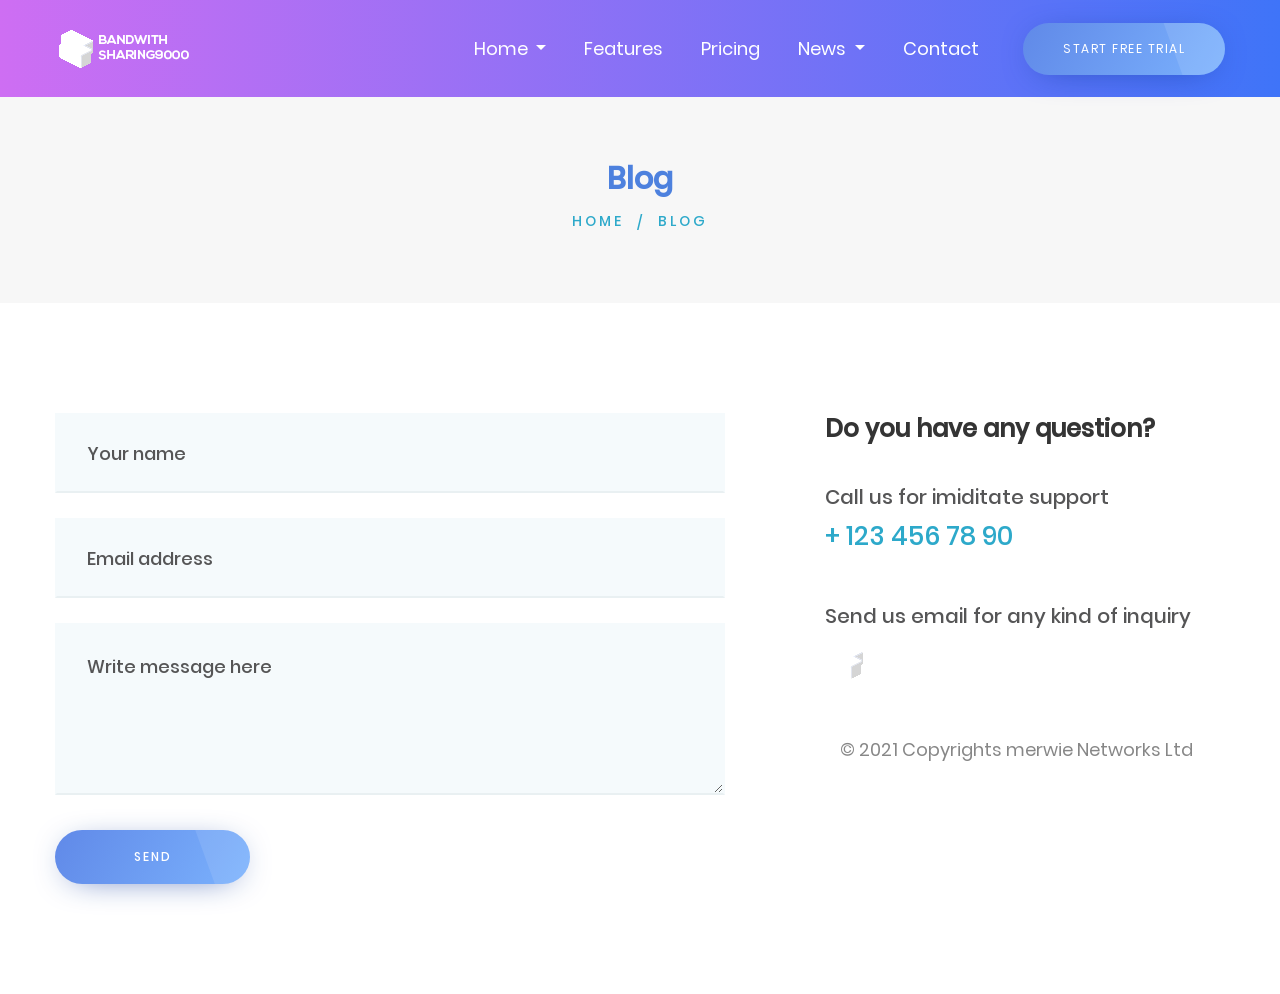
==== Contact.html @ c98f4cfa "Main website" ====
<!DOCTYPE html>
<html lang="en">
<head>
    <!-- Uniocde -->
    <meta charset="utf-8">
    <!--[if IE]>
    <meta http-equiv="X-UA Compatible" content="IE=edge">
    <![endif]-->
    <!-- First Mobile Meta -->
    <meta name="viewport" content="width=device-width, initial-scale=1.0">
    <!-- Pgae Description -->
    <meta name="description" content="Appcraft portfolio Template">
    <!-- Page Kewords -->
    <meta name="keywords" content="Appcraft">
    <!-- Site Author -->
    <meta name="author" content="Appcraft">
    <!-- Title -->
    <title>Contact | Appcraft</title>
    <!-- Favicon -->
    <link rel="shortcut icon" href="assets/images/favicon.png">
    <!-- Bootstrap 4 -->
    <link rel="stylesheet" href="assets/css/bootstrap.min.css" type="text/css">
    <!-- Swiper Slider -->
    <link rel="stylesheet" href="assets/css/swiper.min.css" type="text/css">
    <!-- Fonts -->
    <link rel="stylesheet" href="assets/fonts/fontawesome/font-awesome.min.css">
    <!-- OWL Carousel -->
    <link rel="stylesheet" href="assets/css/owl.carousel.min.css" type="text/css">
    <link rel="stylesheet" href="assets/css/owl.theme.default.min.css" type="text/css">
    <!-- CSS Animate -->
    <link rel="stylesheet" href="assets/css/animate.min.css" type="text/css">
    <!-- Style -->
    <link rel="stylesheet" href="assets/css/style.css" type="text/css">
</head>
<body>
	<!-- Section Preloader -->
	<div id="section-preloader">
		<div class="boxes">
		    <div class="box">
		        <div></div>
		        <div></div>
		        <div></div>
		        <div></div>
		    </div>
		    <div class="box">
		        <div></div>
		        <div></div>
		        <div></div>
		        <div></div>
		    </div>
		    <div class="box">
		        <div></div>
		        <div></div>
		        <div></div>
		        <div></div>
		    </div>
		    <div class="box">
		        <div></div>
		        <div></div>
		        <div></div>
		        <div></div>
		    </div>
		</div>
		<p>LOADING . . .</p>
	</div>
	<!-- /.Section Preloader -->
	<!-- Section Navbar -->
	<nav class="navbar-1 navigationscheme navbar navbar-expand-lg">
        <div class="container navbar-container">
            <a class="navbar-brand" href="index.html"><img src="assets/images/logo.png" alt="Appcraft"></a>
            <div class="collapse navbar-collapse" id="navbarSupportedContent">
                <ul class="navbar-nav ml-auto">
                	<li class="nav-item dropdown-submenu dropdown">
                        <a class="dropdown-item dropdown-toggle nav-link" href="#" role="button" data-toggle="dropdown" aria-haspopup="true" aria-expanded="false">
                            Home
                        </a>
                        <ul class="dropdown-menu">
                            <li><a href="index.html" class="dropdown-item">Homepage 1</a></li>
                            <li><a href="Homepage-2.html" class="dropdown-item">Homepage 2</a></li>
                        </ul>
                    </li>
	                <li class="nav-item">
	                    <a href="#section-features1" class="nav-link scroll-down">Features</a>
	                </li>
	                <li class="nav-item">
	                    <a href="#section-pricing1" class="nav-link scroll-down">Pricing</a>
	                </li>
	                <li class="nav-item dropdown-submenu dropdown">
                        <a class="dropdown-item dropdown-toggle nav-link" href="#" role="button" data-toggle="dropdown" aria-haspopup="true" aria-expanded="false">
                            News
                        </a>
                        <ul class="dropdown-menu">
                            <li><a href="Blog-List.html" class="dropdown-item">Blog List</a></li>
                            <li><a href="Blog-Detail.html" class="dropdown-item">Blog Detail</a></li>
                        </ul>
                    </li>
	                <li class="nav-item">
	                    <a href="Contact.html" class="nav-link">Contact</a>
	                </li>
                </ul>
            </div>
            <a href="#" class="btn-1 shadow1 style3 bgscheme">START FREE TRIAL</a>
            <button type="button" id="sidebarCollapse" class="navbar-toggler active" data-toggle="collapse" data-target="#navbarSupportedContent" aria-controls="navbarSupportedContent" aria-expanded="true" aria-label="Toggle navigation">
                <span></span>
                <span></span>
                <span></span>
                <span></span>
            </button>
        </div>
        <!-- container -->
    </nav>
	<!-- /.Section Navbar -->
	<!-- Section Subheader 1 -->
    <div id="section-subheader1">
    	<div class="container">
    		<div class="row">
    			<div class="col-12">
    				<h3 class="clscheme">Blog</h3>
    				<ul>
						<li><a href="#">HOME</a></li>
						<li class="current"><a href="#">BLOG</a></li>
					</ul>
    			</div>
    		</div>
    	</div>
    </div>
	<!-- /.Section Subheader 1 -->
	<!-- Section Contact 1 -->
	<div id="section-contact1">
		<div class="container">
			<div class="row">
				<div class="left ez-animate col-12 col-md-7" data-animation="fadeInLeft">
					<form action="#">
					<div class="row">
						<div class="form-group col-sm-12 col-md-12 col-lg-12">
							<input type="text" class="form-control" name="name" placeholder="Your name" required="">
						</div>
						<div class="form-group col-sm-12 col-md-12 col-lg-12">
							<input type="email" class="form-control" name="email" placeholder="Email address" required="">
						</div>
						<div class="form-group col-12">
							<textarea class="form-control" name="message" placeholder="Write message here" required=""></textarea>
						</div>
					</div>
					<div class="row">
						<div class="form-group col-md-12">
							<button type="submit" class="shadow1 style3 bgscheme">SEND</button>
						</div>
					</div>
				</form>
				</div>
				<div class="right ez-animate col-12 col-md-5" data-animation="fadeInRight">
					<h3>Do you have any question?</h3>
					<ul>
						<li>Call us for imiditate support</li>
						<li><a href="tel:123-456-78-90">+ 123 456 78 90</a></li>
					</ul>
					<ul>
						<li>Send us email for any kind of inquiry</li>
						<li><a href="mailto:support@merwie.xyz>support@merwie.xyz</a></li>
					</ul>
				</div>
			</div>
		</div>
	</div>
	<!-- /.Section Contact 1 -->
	<!-- Section Footer -->
	<div id="section-footer">
		<div class="container">
			<div class="footer-widget">
				<div class="row">
					<div class="left col-md-6">
						<a href="index.html"><img src="assets/images/logo.png" alt="Appcraft"></a>
					</div>
					<div class="right col-md-6">
						<div class="social-links">
			                <a href="#"><i class="fa fa-google-plus fa-lg"></i></a>
			                <a href="#"><i class="fa fa-twitter fa-lg"></i></a>
			                <a href="#"><i class="fa fa-instagram fa-lg"></i></a>
			                <a href="#"><i class="fa fa-behance fa-lg"></i></a>
			            </div>
					</div>
				</div>
			</div>
		</div>
		<div class="footer-copyright container-fluid ">
			<div class="col-12">
				<p>© 2021 Copyrights <a href="https://merwie.xyz">merwie Networks Ltd</a></p>
			</div>
		</div>
	</div>
	<!-- /.Section Footer -->
	
	<!-- Javascript Files -->
	<script src="assets/js/jquery.min.js"></script>
	<!-- Bootstrap -->
	<script src="assets/js/bootstrap.min.js"></script>
	<!-- Swiper Slider -->
	<script src="assets/js/swiper.min.js"></script>
	<!-- OWL Carousel -->
	<script src="assets/js/owl.carousel.min.js"></script>
	<!-- Waypoint -->
	<script src="assets/js/jquery.waypoints.min.js"></script>
	<!-- Easy Waypoint -->
	<script src="assets/js/easy-waypoint-animate.js"></script>
	<!-- Scripts -->
	<script src="assets/js/scripts.js"></script>
	<!-- Carousel Features 1 -->
	<script src="assets/js/carousel-features1.js"></script>
	<!-- Carousel App Screen 1 -->
	<script src="assets/js/carousel-appscreen1.js"></script>
	<!-- Carousel Testimonial 1 -->
	<script src="assets/js/carousel-testimonial1.js"></script>

</body>
</html>
---- assets/css/style.css ----
/* ==============================================================

Theme Name	: Appcraft HTML
Theme URI	: Minimal Themes
Author		: Minimal Themes
Author URI	: https://themeforest.net/user/minimalthemes
Description	: Responsive Portfolio Template
Version		: 1.0.0

=================================================================
*                     ~TABLE OF CONTENTS~                       *
=================================================================
01. FONTS INSTALLER
    1.1 Poppins
    1.2 Open Sans

02. GENERAL
	2.1 Social Links
	2.3 Buttons
		2.3.1 Button 1
		2.3.2 Button 2
		
	2.4 Margin & Padding & Space & Shadow
	2.5 Titles
		2.5.1 Title1
		
	2.6 Backgrounds
		2.6.1 Background 1
	2.7 Section Preloader

03. SECTION HEADER
	3.1 Navigation 1
	3.2 Sticky Menu
	3.3 Burger Menu
	3.4 Section Subheader 1

04. SECTION CONTENTS
	4.1 SECTION SLIDER
		4.1.1 Slider 1
		4.1.2 Slider 1
	4.2 SECTION CLIENTS 1
	4.3 SECTION FEATURES 1 
	4.4 SECTION FEATURES 2
	4.5 SECTION APP SCREEN 1
	4.6 SECTION PRICING 1
	4.7 SECTION TESTIMONIAL 1
	4.8 SECTION SUBSCRIBE 1
	4.9 SECTION DOWNLOAD 1
	4.10 SECTION FEATURES 3
	4.11 SECTION BLOG LIST 1
	4.12 SECTION CONTACT 1
	4.13 SECTION BLOG DETAIL 1

05. SECTION FOOTER

06. RESPONSIVE

07. COLOR SCHEME
	

*/
/*============================
 *    01. FONTS INSTALLER    *
 *===========================*/
/**
 * 1.1 Poppins
 */
@font-face {
    font-family: 'Poppins-Regular';
    src: url('../fonts/poppins/Poppins-Regular.eot');
    src: url('../fonts/poppins/Poppins-Regular.eot?#iefix') format('embedded-opentype'),
         url('../fonts/poppins/Poppins-Regular.woff2') format('woff2'),
         url('../fonts/poppins/Poppins-Regular.woff') format('woff'),
         url('../fonts/poppins/Poppins-Regular.ttf') format('truetype'),
         url('../fonts/poppins/Poppins-Regular.svg#Poppins-Regular') format('svg');
    font-weight: normal;
    font-style: normal;
}

@font-face {
    font-family: 'Poppins-Medium';
    src: url('../fonts/poppins/Poppins-Medium.eot');
    src: url('../fonts/poppins/Poppins-Medium.eot?#iefix') format('embedded-opentype'),
         url('../fonts/poppins/Poppins-Medium.woff2') format('woff2'),
         url('../fonts/poppins/Poppins-Medium.woff') format('woff'),
         url('../fonts/poppins/Poppins-Medium.ttf') format('truetype'),
         url('../fonts/poppins/Poppins-Medium.svg#Poppins-Medium') format('svg');
    font-weight: 500;
    font-style: normal;
}
/**
 * 1.2 Open Sans
 */
@font-face {
    font-family: 'OpenSans-Regular';
    src: url('../fonts/opensans/OpenSans-Regular.eot');
    src: url('../fonts/opensans/OpenSans-Regular.eot?#iefix') format('embedded-opentype'),
         url('../fonts/opensans/OpenSans-Regular.woff2') format('woff2'),
         url('../fonts/opensans/OpenSans-Regular.woff') format('woff'),
         url('../fonts/opensans/OpenSans-Regular.ttf') format('truetype'),
         url('../fonts/opensans/OpenSans-Regular.svg#OpenSans-Regular') format('svg');
    font-weight: normal;
    font-style: normal;
}
@font-face {
    font-family: 'OpenSans-Bold';
    src: url('../fonts/opensans/OpenSans-Bold.eot');
    src: url('../fonts/opensans/OpenSans-Bold.eot?#iefix') format('embedded-opentype'),
         url('../fonts/opensans/OpenSans-Bold.woff2') format('woff2'),
         url('../fonts/opensans/OpenSans-Bold.woff') format('woff'),
         url('../fonts/opensans/OpenSans-Bold.ttf') format('truetype'),
         url('../fonts/opensans/OpenSans-Bold.svg#OpenSans-Bold') format('svg');
    font-weight: bold;
    font-style: normal;
}



/*============================
 *        02. GENERAL        *
 *===========================*/
html,body{
	font-family: 'Poppins-Regular';
	height: 100%;
}
body{
	background: #ffffff;
}

p {
    font-family: 'Poppins-Regular';
    font-size: 18px;
    font-weight: 300;
    line-height: 26px;
    color: #878787;
}

a,
a:hover,
a:focus {
    color: inherit;
    text-decoration: none;
    outline: 0;
    -webkit-transition: all 0.2s ease-in-out;
    transition: all 0.2s ease-in-out;
}
button,
button:hover,
button:focus{
	text-decoration: none;
    outline: 0;
    -webkit-transition: all 0.2s ease-in-out;
    transition: all 0.2s ease-in-out;
}
input,textarea,form-control,
input:hover,textarea:hover,form-control:hover,
input:focus,textarea:focus,form-control:focus{
	outline: 0 !important;
	border:none !important;
    box-shadow: none !important;
   -webkit-box-shadow: none !important;
   -moz-box-shadow: none !important;
   -moz-transition: none !important;
   -webkit-transition: none !important;
}
h1, h2, h3, h4, h5, h6 {
    margin-bottom: 0;
    font-family: inherit;
    font-weight: normal;
    line-height: 1.3;
    color: inherit;
}
.lh0{
	line-height: 0;
}
.container-fluid{
	padding: 0;
}
[class^="flaticon-"]:before, [class*=" flaticon-"]:before, [class^="flaticon-"]:after, [class*=" flaticon-"]:after{
	margin:0;
}
.f-none{
	display: none !important;
}
#main-content {
	height: 100%;
    width: calc(100% - 43.3%);
    min-height: 100vh;
    transition: all 0.4s;
    top: 0;
    left: 0;
}
.main-wrapper{
	height: 100%;
}
#main-content.active {
    width: 100%;
}
.c-yellow{
	color: #d0bb79 !important;
}
.mw-100{
	max-width: 100% !important;
}
.fl{
	float: left;
}
.fr{
	float: right;
}
/**
 * 2.1 Social Links
 */
.social-links a{
  	text-align: center;
  	display: inline-block;
  	margin-left: 20px; /*space between*/
  	-webkit-transition:all 0.2s ease-in-out;
  	transition:all 0.2s ease-in-out;
} 
.social-links a i{
	font-size: 18px;
	line-height: 43px;
	color: #ffffff;
	-webkit-transition:all 0.2s ease-in-out;
	transition:all 0.2s ease-in-out;
}
.social-links a:hover {
	text-decoration:none;
	box-shadow:none;
	-webkit-transition:all 0.2s ease-in-out;
	transition:all 0.2s ease-in-out;
} 
.social-links a:hover i{
  	color:#343434;
  	transition:all 0.2s ease-in-out;
}

.socials-header{
	margin-bottom: 50px;
}

/**
 * 2.3 Buttons
 */
/* 2.3.1 Button 1 */
.btn-1,.btn-1:focus{
	font-family: 'Poppins-Regular';
    font-size: 12px;
    color: #ffffff;
    border-radius: 30px;
    width: 100%;
    max-width: 202px;
    height: 52px;
    text-align: center;
    line-height: 52px;
    letter-spacing: 1.5px;
    display: inline-block;
	/**/
    position: relative;
    overflow: hidden;
}
.btn-1:hover{
	color: #ffffff;
   	/*opacity: 0.9;*/
}

.btn-1.style3:after {
    content: '';
    width: 100%;
    height: 100%;
    background: rgba(255, 255, 255, 0.1);
    position: absolute;
    top: 0;
    z-index: 9;
    right: -150px;
    display: inline-block;
    transform: skew(20deg, 0deg);
    -webkit-transition: all 0.2s ease-in-out;
	transition: all 0.2s ease-in-out;
}
.btn-1.style3:hover:after{
	right: -110px;
	-webkit-transition: all 0.2s ease-in-out;
	transition: all 0.2s ease-in-out;
}


/* 2.3.2 Button 2 */
.btn-2,.btn-2:focus{
	font-family: 'Poppins-Regular';
    font-size: 12px;
    color: #ffffff;
    border-radius: 40px;
    width: 100%;
    max-width: 210px;
    height: 65px;
    text-align: center;
    line-height: 65px;
    letter-spacing: 1.5px;
    display: inline-block;
    position: relative;
    overflow: hidden;
}
.btn-2:hover{
	color: #ffffff;
   	/*opacity: 0.9;*/
}

.btn-2.style3:after{
	content: '';
    width: 100%;
    height: 100%;
    background: rgba(255, 255, 255, 0.1);
    position: absolute;
    top: 0;
    z-index: 9;
    right: -150px;
    display: inline-block;
    transform: skew(20deg, 0deg);
    -webkit-transition: all 0.2s ease-in-out;
	transition: all 0.2s ease-in-out;
}
.btn-2.style3:hover:after{
	right: -110px;
	-webkit-transition: all 0.2s ease-in-out;
	transition: all 0.2s ease-in-out;
}


/**
 * 2.4 Margin & Padding & Space & Shadows
 */
.m-bot0{
	margin-bottom: 0 !important;
}
.m-bot80{
	margin-bottom: 80px;
}
.m-bot43{
	margin-bottom: 43px !important;
}
.m-bot-15{
	margin-bottom: -15px !important;
}
.m-top-15{
	margin-top: -15px !important;
}
.m-top-25{
	margin-top: -25px !important;
}

.p-bot20{
	padding-bottom: 20px !important;
}
.p-bot89{
	padding-bottom: 89px !important;
}
.cmz-top65{
	padding-top: 65px !important;
}
.cmz-top80{
	padding-top: 85px !important;
}
.cmz-top85{
	padding-top: 85px !important;
}

.shadow1{
	box-shadow: 0 5px 35px -16px #11399c;
}


/**
 * 2.5 Titles
 */
/* 2.5.1 Title1 */
.title1{
	text-align: center;
	margin-bottom: 40px;
}
.title1 h6{
	font-family: 'Poppins-Medium';
	font-size: 14px;
	letter-spacing: 2px;
	text-transform: uppercase;
	margin-bottom: 5px;
}
.title1 h2{
	font-family: 'Poppins-Medium';
	font-size: 36px;
	color: #343434;
	line-height: 43px;
	margin-bottom: 20px;
}
/**
 * 2.6 Backgrounds
 */
/* 2.6.1 Background 1 */
.background1{
	background: #f5fafc !important;
}

/**
 * 2.7 Section Preloader
 */
#section-preloader {
	position: fixed;
	width: 100%;
	height: 100%;
	display: -webkit-box;
	display: -ms-flexbox;
	display: flex;
	-webkit-box-pack: center;
	-ms-flex-pack: center;
	justify-content: center;
	-webkit-box-align: center;
	-ms-flex-align: center;
	align-items: center;
	background: #ffffff;
	z-index: 99999999;
}
/** Animation **/
#section-preloader .boxes {
  --size: 32px;
  --duration: 800ms;
  height: calc(var(--size) * 2);
  width: calc(var(--size) * 3);
  position: relative;
  -webkit-transform-style: preserve-3d;
          transform-style: preserve-3d;
  -webkit-transform-origin: 50% 50%;
          transform-origin: 50% 50%;
  margin-top: calc(var(--size) * 1.5 * -1);
  -webkit-transform: rotateX(60deg) rotateZ(45deg) rotateY(0deg) translateZ(0px);
          transform: rotateX(60deg) rotateZ(45deg) rotateY(0deg) translateZ(0px);
}
#section-preloader .boxes .box {
  width: var(--size);
  height: var(--size);
  top: 0;
  left: 0;
  position: absolute;
  -webkit-transform-style: preserve-3d;
          transform-style: preserve-3d;
}
#section-preloader .boxes .box:nth-child(1) {
  -webkit-transform: translate(100%, 0);
          transform: translate(100%, 0);
  -webkit-animation: box1 var(--duration) linear infinite;
          animation: box1 var(--duration) linear infinite;
}
#section-preloader .boxes .box:nth-child(2) {
  -webkit-transform: translate(0, 100%);
          transform: translate(0, 100%);
  -webkit-animation: box2 var(--duration) linear infinite;
          animation: box2 var(--duration) linear infinite;
}
#section-preloader .boxes .box:nth-child(3) {
  -webkit-transform: translate(100%, 100%);
          transform: translate(100%, 100%);
  -webkit-animation: box3 var(--duration) linear infinite;
          animation: box3 var(--duration) linear infinite;
}
#section-preloader .boxes .box:nth-child(4) {
  -webkit-transform: translate(200%, 0);
          transform: translate(200%, 0);
  -webkit-animation: box4 var(--duration) linear infinite;
          animation: box4 var(--duration) linear infinite;
}
#section-preloader .boxes .box > div {
  --background: #5C8DF6;
  --top: auto;
  --right: auto;
  --bottom: auto;
  --left: auto;
  --translateZ: calc(var(--size) / 2);
  --rotateY: 0deg;
  --rotateX: 0deg;
  position: absolute;
  width: 100%;
  height: 100%;
  background: var(--background);
  top: var(--top);
  right: var(--right);
  bottom: var(--bottom);
  left: var(--left);
  -webkit-transform: rotateY(var(--rotateY)) rotateX(var(--rotateX)) translateZ(var(--translateZ));
          transform: rotateY(var(--rotateY)) rotateX(var(--rotateX)) translateZ(var(--translateZ));
}
#section-preloader .boxes .box > div:nth-child(1) {
  --top: 0;
  --left: 0;
}
#section-preloader .boxes .box > div:nth-child(2) {
  --background: #145af2;
  --right: 0;
  --rotateY: 90deg;
}
#section-preloader .boxes .box > div:nth-child(3) {
  --background: #447cf5;
  --rotateX: -90deg;
}
#section-preloader .boxes .box > div:nth-child(4) {
  --background: #DBE3F4;
  --top: 0;
  --left: 0;
  --translateZ: calc(var(--size) * 3 * -1);
}

@-webkit-keyframes box1 {
  0%,
    50% {
    -webkit-transform: translate(100%, 0);
            transform: translate(100%, 0);
  }
  100% {
    -webkit-transform: translate(200%, 0);
            transform: translate(200%, 0);
  }
}

@keyframes box1 {
  0%,
    50% {
    -webkit-transform: translate(100%, 0);
            transform: translate(100%, 0);
  }
  100% {
    -webkit-transform: translate(200%, 0);
            transform: translate(200%, 0);
  }
}
@-webkit-keyframes box2 {
  0% {
    -webkit-transform: translate(0, 100%);
            transform: translate(0, 100%);
  }
  50% {
    -webkit-transform: translate(0, 0);
            transform: translate(0, 0);
  }
  100% {
    -webkit-transform: translate(100%, 0);
            transform: translate(100%, 0);
  }
}
@keyframes box2 {
  0% {
    -webkit-transform: translate(0, 100%);
            transform: translate(0, 100%);
  }
  50% {
    -webkit-transform: translate(0, 0);
            transform: translate(0, 0);
  }
  100% {
    -webkit-transform: translate(100%, 0);
            transform: translate(100%, 0);
  }
}
@-webkit-keyframes box3 {
  0%,
    50% {
    -webkit-transform: translate(100%, 100%);
            transform: translate(100%, 100%);
  }
  100% {
    -webkit-transform: translate(0, 100%);
            transform: translate(0, 100%);
  }
}
@keyframes box3 {
  0%,
    50% {
    -webkit-transform: translate(100%, 100%);
            transform: translate(100%, 100%);
  }
  100% {
    -webkit-transform: translate(0, 100%);
            transform: translate(0, 100%);
  }
}
@-webkit-keyframes box4 {
  0% {
    -webkit-transform: translate(200%, 0);
            transform: translate(200%, 0);
  }
  50% {
    -webkit-transform: translate(200%, 100%);
            transform: translate(200%, 100%);
  }
  100% {
    -webkit-transform: translate(100%, 100%);
            transform: translate(100%, 100%);
  }
}
@keyframes box4 {
  0% {
    -webkit-transform: translate(200%, 0);
            transform: translate(200%, 0);
  }
  50% {
    -webkit-transform: translate(200%, 100%);
            transform: translate(200%, 100%);
  }
  100% {
    -webkit-transform: translate(100%, 100%);
            transform: translate(100%, 100%);
  }
}
#section-preloader p{
    margin-left: 25px;
    color: #a4bdf2;
}

/*=============================
 *     03. SECTION HEADER     *
 *============================*/

/**
 * 3.1 Navigation
 */
.navbar-1 {
	background-color: transparent;
    z-index: 9;
    position: absolute;
    width: 100%;
    padding: 0;
}

.navbar-1 .dropdown-menu.active {
	display: block;
}
.navbar-1 .dropdown-menu.active.show {
	display: none;
}
.navbar-1 .navbar-toggler:focus {
	outline: 0;
	-webkit-box-shadow: none;
	-moz-box-shadow: none;
	-ms-box-shadow: none;
	-o-box-shadow: none;
	box-shadow: none;
}
.navbar-1 .offcanvas-navbar .nav-item .nav-link {
	padding: 13px 15px !important;
}
.navbar-1 .offcanvas-navbar .cart-quantity {
	position: absolute;
	top: 3px;
	right: 0;
	font-size: 13px;
}
.navbar-1 .offcanvas-navbar .dropdown-menu {
	left: auto;
	right: 0;
	width: 230px;
	padding: 0;
}
.navbar-1 .offcanvas-navbar .dropdown-menu li {
	border-bottom: 1px solid #dddddd;
	padding: 14px;
}
.navbar-1 .offcanvas-navbar .cart-image {
	width: 60px;
	float: left;
	margin-right: 10px;
}
.navbar-1 .offcanvas-navbar .cart-content {
	float: left;
	width: calc(100% - 70px);
}
.navbar-1 .offcanvas-navbar .cart-content h6 {
	margin-bottom: 0;
}
.navbar-1 .offcanvas-navbar .dropdown-toggle::after {
	display: none;
}
.navbar-1 .price {
	font-weight: bold;
	font-size: 18px;
	color: #7AA93C;
}
.navbar-1 .product-dropdown-list li a {
	display: block;
	padding: 10px 0;
	border-bottom: 1px dotted #dddddd;
}
.navbar-1 .product-dropdown-list li:last-child a {
	border-bottom: none;
	padding-bottom: 0;
}
.navbar-1 .dropdown-item {
	padding: 10px;
	border-bottom: none;
}
.navbar-1 .dropdown-item:focus, .navbar-1 .dropdown-item:hover {
	background: #ffffff;
	color: #3e74f8;
}
.navbar-1 .carousel-control-next, .navbar-1 .carousel-control-prev {
	opacity: 1;
	color: #ffffff;
}
.navbar-1 .carousel-control-next:hover, .navbar-1 .carousel-control-prev:hover {
	background-color: transparent !important;
}
.navbar-1 .carousel {
	padding-bottom: 10px;
}
.navbar-1 .dropdown-heading {
	padding-top: 10px;
}
.navbar-1 .navbar-brand {
	color: #265196;
	font-size: 24px;
	font-weight: bold;
}
.navbar-1 .product-dropdown-menu .product-heading {
	color: #265196;
	font-size: 20px;
	font-weight: 600;
}

.navbar-1 .product-dropdown-menu ul li {
	border-bottom: 1px solid #dddddd;
}

.navbar-1 .product-dropdown-menu ul li:last-child {
	border-bottom: none;
}

.navbar-1 .product-dropdown-menu ul li a {
	padding: 10px;
	display: block;
}

.navbar-1 .product-dropdown-menu ul li a:hover {
	color: #3e74f8;
}

.navbar-1 .navbar-nav .nav-item .nav-link {
	font-family: 'Poppins-Regular';
	color: #ffffff;
	padding: 35px 19px;
	font-size: 18px;
	position: relative;
    display: inline-block;
}
.navbar-1 .navbar-nav .nav-item .nav-link:before{
	content: "";
    width: 0;
    height: 3px;
    background: #ffffff;
    position: absolute;
    bottom: 22px;
    margin: 0 auto;
    left: 0;
    right: 0;
    -webkit-transition: all 0.2s linear;
    -o-transition: all 0.2s linear;
    transition: all 0.2s linear;
}

.navbar-1 .navbar-nav .nav-item .dropdown-toggle.nav-link:before,
.navbar-1 .navbar-nav .nav-item .dropdown-toggle.nav-link{
	background: transparent;
}
.navbar-1 .dropdown-item:focus, .navbar-1 .dropdown-item:hover {
    border-radius: 0;
}
.navbar-1 .navbar-nav .nav-item .nav-link:hover:before{
	width: 60%;
}
/* Hover Animation */
a.animated-button:link, a.animated-button:visited {
 	position: relative;
 	display: block;
 	overflow: hidden;
 	-webkit-transition: all 1s ease;
 	-moz-transition: all 1s ease;
 	-o-transition: all 1s ease;
 	transition: all 1s ease;
}
a.animated-button:link:after, a.animated-button:visited:after {
 	content: "";
 	position: absolute;
 	height: 0%;
 	left: 50%;
 	top: 50%;
 	width: 150%;
 	z-index: -1;
 	-webkit-transition: all 0.75s ease;
 	-moz-transition: all 0.75s ease;
 	-o-transition: all 0.75s ease;
 	transition: all 0.75s ease;
}
a.animated-button:link:hover, a.animated-button:visited:hover {
 	color: #000000;
}
a.animated-button:link:hover:after, a.animated-button:visited:hover:after {
 	height: 450%;
}
a.animated-button:link, a.animated-button:visited {
 	position: relative;
 	display: block;
 	overflow: hidden;
 	-webkit-transition: all 1s ease;
 	-moz-transition: all 1s ease;
 	-o-transition: all 1s ease;
 	transition: all 1s ease;
}
/* Style 1 */
a.animated-button.style1:after {
 	background: #ffffff;
 	-moz-transform: translateX(-50%) translateY(-50%) rotate(-25deg);
 	-ms-transform: translateX(-50%) translateY(-50%) rotate(-25deg);
 	-webkit-transform: translateX(-50%) translateY(-50%) rotate(-25deg);
 	transform: translateX(-50%) translateY(-50%) rotate(-25deg);
}
/* Style 2 */
a.animated-button.style2 {
	border: 2px solid #AEA8D3;
	color: #FFF;
}
a.animated-button.style2:after {
	border: 3px solid #AEA8D3;
	opacity: 0;
	-moz-transform: translateX(-50%) translateY(-50%) rotate(-25deg);
	-ms-transform: translateX(-50%) translateY(-50%) rotate(-25deg);
	-webkit-transform: translateX(-50%) translateY(-50%) rotate(-25deg);
	transform: translateX(-50%) translateY(-50%) rotate(-25deg);
}
a.animated-button.style2:hover:after {
	height: 400% !important;
	opacity: 1;
	color: #FFF;
}
/* /.Hover Animation */
.navbar-1 .dropdown-menu {
	border: none;
	background-color: #ffffff !important;
	font-size: 14px;
}

.navbar-1 .dropdown-menu .nav-item .nav-link {
	color: #1c1c1c;
	padding: 6px 0;
}

.navbar-1 .btn-1{
	margin-left: 25px;
}

/**
 * 3.2 Sticky Menu
 */
#section-navbar1.sticky-menu, #section-navbar2.sticky-menu{
	background: #0d0f16;
	-webkit-transition:all 0.3s ease;
    transition:all 0.3s ease;
}
/**
 * 3.3 Burger Menu
 */
#sidebarCollapse {
    width: 40px;
    height: 40px;
    background: transparent;
    cursor: pointer;
    margin-left: 10px;
}
#sidebarCollapse span{
    width: 33px;
    height: 2px;
    margin: 0 auto;
    display: block;
    background: #ffffff;
    transition: all 0.2s cubic-bezier(0.810, -0.330, 0.345, 1.375);
    transition-delay: 0.1s;
}
#sidebarCollapse span:first-of-type{
    transform: rotate(45deg) translate(3px, 3px);
}
#sidebarCollapse span:nth-of-type(2) {
    opacity: 0;
}
#sidebarCollapse span:last-of-type {
    transform: rotate(-45deg) translate(1px, -2px);
}
#sidebarCollapse.active span {
	width: 27px;
    transform: none;
    opacity: 1;
    margin: 5px auto;
}
#sidebarCollapse span:nth-of-type(3) {
    opacity: 0
}
#sidebarCollapse.active span:nth-of-type(3) {
    opacity: 1;
}
/**
 * 3.4 Section Subheader 1
 */
#section-subheader1 {
    padding: 160px 0 70px;
    background: #f7f7f7;
    text-align: center;
}
#section-subheader1 h3{
	font-family: 'Poppins-Medium';
	font-size: 30px;
	font-weight: bold;
	margin-bottom: 10px;
}
#section-subheader1 ul,
#section-subheader1 li{
	list-style: none;
	margin: 0;
	padding: 0;
}
#section-subheader1 li{
	display: inline-block;
}
#section-subheader1 li a{
	font-family: 'Poppins-Medium';
	font-size: 14px;
	color: #2da9ca;
	letter-spacing: 3px;
	margin-right: 30px;
	-webkit-transition: all 0.2s ease-in-out;
	transition: all 0.2s ease-in-out;
}
#section-subheader1 li a:hover,
#section-subheader1 li.current a:hover{
	color: #343434;
	-webkit-transition: all 0.2s ease-in-out;
	transition: all 0.2s ease-in-out;
}
#section-subheader1 li:first-child a{
	padding-left: 30px;
}
#section-subheader1 li.current a{
	color: #2da9ca;
}
#section-subheader1 li:not(:last-child) a:after{
    content: '/';
    position: absolute;
    margin-top: 3px;
    margin-left: 13px;
    font-size: 14px;
    color: #2da9ca;
}

/*============================
 *   4.1. SECTION SLIDER     *
 *===========================*/
/**
 * 4.1.1 Slider 1
 */

#section-slider1{
	height: 100%;
    width: 100%;
}
#section-slider1 .swiper-container {
	width: 100%;
	height: 100%;
	margin-left: auto;
    margin-right: auto;
}
#section-slider1 .swiper-slide {
	/* Center slide text vertically */
	display: -webkit-box;
	display: -ms-flexbox;
	display: -webkit-flex;
	display: flex;
	-webkit-box-pack: center;
	-ms-flex-pack: center;
	-webkit-justify-content: center;
	justify-content: center;
	-webkit-box-align: center;
	-ms-flex-align: center;
	-webkit-align-items: center;
	align-items: center;
}
#section-slider1 .swiper-slide .slider-image{
	height: 100%;
	width: 100%;
	position: absolute;
}
#section-slider1 .swiper-slide .slider-image img{
	height: 100%;
	width: 100%;
	object-fit: cover;
}
#section-slider1 .swiper-slide .slider-content{
	z-index: 9;
	top: 56px;
	width: 100%;
	position: relative;
}
#section-slider1 .swiper-slide .slider-content .left h1{
	font-family: 'Poppins-Medium';
	font-size: 48px;
	color: #ffffff;
	margin-bottom: 30px;
}
#section-slider1 .swiper-slide .slider-content .left{
	height: 100%;
    transform: translateY(40%);
}
#section-slider1 .swiper-slide .slider-content .left p{
	font-family: 'Poppins-Regular';
	font-size: 18px;
	color: #e9ecff;
	line-height: 35px;
	margin-bottom: 35px;
}
#section-slider1 .swiper-slide .slider-content .left ul{
	margin: 0;
	padding: 0;
}
#section-slider1 .swiper-slide .slider-content .left li{
	list-style: none;
	display: inline-block;
}
#section-slider1 .swiper-slide .slider-content .left li:nth-child(2){
	margin-left: 15px;
}
#section-slider1 .swiper-slide .slider-content .right{
	text-align: right;
}
/**
 * 4.1.2 Slider 2
 */

#section-slider2{
	height: 100%;
    width: 100%;
}
#section-slider2 .swiper-container {
	width: 100%;
	height: 100%;
	margin-left: auto;
    margin-right: auto;
}
#section-slider2 .swiper-slide {
	/* Center slide text vertically */
	display: -webkit-box;
	display: -ms-flexbox;
	display: -webkit-flex;
	display: flex;
	-webkit-box-pack: center;
	-ms-flex-pack: center;
	-webkit-justify-content: center;
	justify-content: center;
	-webkit-box-align: center;
	-ms-flex-align: center;
	-webkit-align-items: center;
	align-items: center;
}
#section-slider2 .swiper-slide .slider-image{
	height: 100%;
	width: 100%;
	position: absolute;
}
#section-slider2 .swiper-slide .slider-image img{
	height: 100%;
	width: 100%;
	object-fit: cover;
}
#section-slider2 .swiper-slide .slider-content{
	z-index: 9;
	top: 56px;
	width: 100%;
	position: relative;
	text-align: center;
}
#section-slider2 .swiper-slide .slider-content .content h1{
	font-family: 'Poppins-Medium';
	font-size: 48px;
	color: #ffffff;
	margin-bottom: 15px;
}
#section-slider2 .swiper-slide .slider-content .content{
	transform: translateY(-9%);
}
#section-slider2 .swiper-slide .slider-content .content p{
	font-family: 'Poppins-Regular';
	font-size: 18px;
	color: #bec7fc;
	line-height: 35px;
	margin-bottom: 35px;
}
#section-slider2 .swiper-slide .slider-content .content ul{
	margin: 0;
	padding: 0;
}
#section-slider2 .swiper-slide .slider-content .content li{
	list-style: none;
	display: inline-block;
}
#section-slider2 .swiper-slide .slider-content .content li:nth-child(2){
	margin-left: 15px;
}

/*============================
 *   4.2 SECTION CLIENTS 1   *
 *===========================*/
#section-clients1{
	padding: 110px 0;
	text-align: center;
	background: #ffffff;
}
#section-clients1 .item img{
	-webkit-transition: all 0.2s ease-in-out;
	transition: all 0.2s ease-in-out;
}
#section-clients1 .item img:hover{
	-webkit-transition: all 0.2s ease-in-out;
	transition: all 0.2s ease-in-out;
	-webkit-filter: grayscale(100%);
    filter: grayscale(100%);
}
/*============================
 *   4.3 SECTION FEATURES 1  *
 *===========================*/
.features-wrap{
	background-image: url(../images/bg-features.jpg);
    background-position: bottom;
    background-repeat: no-repeat;
    position: relative;
}
#section-features1 {
    padding: 110px 0;
    margin-bottom: -45px;
    background-image: url(../images/bg1.jpg);
    background-position: right;
    background-repeat: no-repeat;
    position: relative;
    background-size: contain;
    overflow: hidden;
    -webkit-transition: all 0.2s ease-in-out;
    transition: all 0.2s ease-in-out;
}
#section-features1 .left {
   	position: absolute;
   	width: 287px;
    top: 50%;
    padding-left: 15px;
    -webkit-transform: translateY(-50%);
    transform: translateY(-50%);
}
#section-features1 .left h6{
	font-family: 'Poppins-Medium';
	font-size: 14px;
	letter-spacing: 2px;
	text-transform: uppercase;
	margin-bottom: 5px;
}
#section-features1 .left h2{
	font-family: 'Poppins-Medium';
	font-size: 36px;
	color: #343434;
	line-height: 43px;
	margin-bottom: 20px;
}
#section-features1 .left ul{
	padding:0;
	margin:0;
}
#section-features1 .left ul li{
	list-style: none;
	display: inline-block;
	cursor: pointer;
}
#section-features1 .left ul li:nth-child(2){
	margin-left: 20px;
}
#section-features1 .left ul li i:before{
	font-size: 30px;
}
#section-features1 .left ul li i:hover:before{
	color: #343434;
}
#section-features1 .left ul li i:focus{
	border: none;
	outline: none;
}

#section-features1 .right {
   	margin-left: 32%;
    width: 100%;
}
#section-features1 .swiper-container {
    height: 340px;
}
#section-features1 .item{
	/*max-width: 370px;*/
	padding: 25px 29px;
	background: #ffffff;
	border-radius: 20px;

	box-shadow: 10px 22px 55px -40px #bfbfbf;
}

#section-features1 .item:hover{
	cursor: auto;
}
#section-features1 .item img{
	margin-bottom: 30px;
}
#section-features1 .item h3{
	font-family: 'Poppins-Regular';
	font-size: 22px;
	color: #343067;
	margin-bottom: 20px;
}
#section-features1 .item p{
	font-family: 'Poppins-Regular';
	font-size: 15px;
	color: #606877;
	line-height: 26px;
	margin-bottom: 10px;
}
/*============================
 *  4.4 SECTION FEATURES 2   *
 *===========================*/
#section-features2,
.section-features2{
	padding: 110px 0;
}
#section-features2 .left,
.section-features2 .left{
	text-align: center;
}
#section-features2 .left .circleicon1,
.section-features2 .left .circleicon1{
	position: absolute;
	z-index: 9999;
	top: 40px;
    right: -95px;
}
#section-features2 .left .img-container,
.section-features2 .left .img-container{
	position: relative;
	display: inline-block;
}
#section-features2 .right h6,
.section-features2 .right h6{
	font-family: 'Poppins-Medium';
	font-size: 14px;
	letter-spacing: 2px;
	text-transform: uppercase;
	margin-bottom: 5px;
}
#section-features2 .right h2,
.section-features2 .right h2{
	font-family: 'Poppins-Medium';
	font-size: 36px;
	color: #343434;
	line-height: 43px;
	margin-bottom: 15px;
}
#section-features2 .right p,
.section-features2 .right p{
	font-family: 'Poppins-Medium';
	font-size: 18px;
	color: #555556;
	line-height: 37px;
	margin-bottom: 25px;
}
/*=============================
 *  4.5 SECTION APP SCREEN 1  *
 *============================*/
#section-appscreen1{
	padding: 110px 0;
	overflow: hidden;
}
#section-appscreen1 .owl-carousel{
	overflow: hidden;
}
#section-appscreen1 .owl-carousel .owl-stage-outer {
    overflow: unset;
}
#section-appscreen1 .item{
	text-align: center;
	width: auto !important;
	
}
#section-appscreen1 .owl-item.center > div {
    -webkit-box-shadow: 0 0 50px -22px #64a0e8;
    box-shadow: 0 0 50px -22px #64a0e8;
    transition: all 0.15s ease-in-out;
}

#section-appscreen1 .owl-carousel .owl-item img {
    width: auto;
    margin: 0 auto;
}
#section-appscreen1 .owl-theme .owl-dots .owl-dot.active span {
    background: #628bea;
    width: 10px;
    height: 10px;
    top: 1px;
    position: relative;
    
}
#section-appscreen1 .owl-theme .owl-dots .owl-dot:hover span{
	background: #628bea;
}
#section-appscreen1 .owl-theme .owl-dots .owl-dot span {
    width: 8px;
    height: 8px;
    margin: 3px 3px;
    background: #D6D6D6;
    display: block;
    -webkit-backface-visibility: visible;
    transition: opacity .2s ease;
    border-radius: 30px;
}
#section-appscreen1 .owl-theme .owl-nav.disabled+.owl-dots {
    margin-top: 45px;
    line-height: 0;
}

/*=============================
 *    4.6 SECTION PRICING 1   *
 *============================*/
#section-pricing1{
	padding: 110px 0;
}
#section-pricing1 ul{
	margin: 0 0 20px;
	padding:0 15px;
}
#section-pricing1 .item .label{
	font-family: 'Poppins-Regular';
	font-size: 14px;
	color: #ffffff;
	margin-left: -15px;
    margin-right: -15px;
    padding: 7px 0;
    letter-spacing: 2px;
    opacity: 0;
    transition:all 0.15s ease-in-out;
}
#section-pricing1 .item .title{
	font-family: 'Poppins-Regular';
	font-size: 26px;
	color: #343434;
	padding: 50px 0 27px;
}
#section-pricing1 .item ul li{
	font-family: 'Poppins-Regular';
	font-size: 16px;
	padding:15px 0;
	list-style: none;
	color: #555556;
	max-width: 290px;
    margin: 0 auto;
}
#section-pricing1 .item ul li:nth-child(odd){
	background: #f5fafc;
}
#section-pricing1 .item{
	text-align: center;
	transition:all 0.15s ease-in-out;
}
#section-pricing1 .item.selected,
#section-pricing1 .item:hover{
	-webkit-box-shadow: 0 0 50px -22px #bfbfbf;
	box-shadow: 0 0 50px -22px #bfbfbf;
	transition:all 0.15s ease-in-out;
}
#section-pricing1 .item.selected .label,
#section-pricing1 .item:hover .label{
	opacity: 1;
	transition:all 0.15s ease-in-out;
}

#section-pricing1 .item .price{
	font-family: 'Poppins-Regular';
	font-size: 60px;
	margin-bottom: 20px;
}
#section-pricing1 .item .price .currency{
	font-size: 35px;
    position: relative;
    left: 15px;
    top: -20px;
}
#section-pricing1 .item .price .duration{
	font-size: 20px;
    position: relative;
    color: #555556;
    left: -15px;
}
#section-pricing1 .item .cta{
	margin-bottom: 40px;
}


#section-pricing1 .item .btn-1{
	margin:0 auto;
}
/*=============================
 *  4.7 SECTION TESTIMONIAL 1 *
 *============================*/
#section-testimonial1{
    padding: 110px 0;
    overflow: hidden;
}
#section-testimonial1 .title1{
	z-index: 9999;
    margin-bottom: 130px;
}
#section-testimonial1 .container.testimonial1{
	position: relative;
}
#section-testimonial1 img.bg-testimonial {
    position: absolute;
    top: -195px;
    margin: 0 auto;
    left: 0;
    right: 0;
}
#section-testimonial1 .owl-carousel{
	overflow: hidden;
}
#section-testimonial1 .owl-carousel .owl-stage-outer {
    overflow: unset;
    padding-top: 40px;
    padding-bottom: 40px;
}
#section-testimonial1 .item{
	padding: 20px 40px;
	border-radius: 20px;
	position: relative;
	background: #ffffff;
}
#section-testimonial1 .owl-item > div h3,
#section-testimonial1 .owl-item > div h4,
#section-testimonial1 .owl-item > div ul,
#section-testimonial1 .owl-item > div p {
	cursor: pointer;
	opacity: 0.5;
}
#section-testimonial1 .owl-item > div img{
	width: 58px;
	/*transition: all 0.2s ease-in-out;*/
}
#section-testimonial1 .owl-item > div p{
	color: #1f1f1f;
}
#section-testimonial1 .owl-item.center > div img,
#section-testimonial1 .owl-item.center > div h3,
#section-testimonial1 .owl-item.center > div h4,
#section-testimonial1 .owl-item.center > div ul,
#section-testimonial1 .owl-item.center > div p {
	opacity: 1;
}
#section-testimonial1 .owl-item.center > div img{
	width: 79px;
	/*transition: all 0.2s ease-in-out;*/
}
#section-testimonial1 .owl-item.center > div p{
	color: #3f71e0;
}
#section-testimonial1 .owl-item {
    border-radius: 20px;
}
#section-testimonial1 .owl-item.active{
	-webkit-box-shadow: 0 22px 45px -20px rgba(20, 37, 76, 0.50);
    box-shadow: 0 22px 45px -20px rgba(20, 37, 76, 0.50);
    
}
#section-testimonial1 .item img{
	width: auto;
	border: 4px solid white;
    border-radius: 100%;
    position: relative;
    margin-top: -50px;
    margin-bottom: 10px;
    /*transition: all 0.2s ease-in-out;*/
}
#section-testimonial1 .item ul{
	margin:0;
	padding:0;
	position: absolute;
    right: 60px;
    top: 60px;
}
#section-testimonial1 .item ul li{
	list-style: none;
	display: inline-block;
}
#section-testimonial1 .item h3{
	font-family: 'Poppins-Medium';
	font-size: 21px;
	color: #638dea;
	margin-bottom: 5px;
}
#section-testimonial1 .item h4{
	font-family: 'Poppins-Regular';
	font-size: 17px;
	color: #3d2e87;
	margin-bottom: 15px;
}
#section-testimonial1 .item i{
	color: #638dea;
	font-size: 18px;
    margin: 0 2px;
}
#section-testimonial1 .item p{
	font-family: 'Poppins-Regular';
	font-size: 17px;
	color: #3f71e0;
	line-height: 31px;
	margin-bottom: 5px;
}

#section-testimonial1 .owl-theme .owl-dots .owl-dot.active span {
    background: #628bea;
    width: 10px;
    height: 10px;
    top: 1px;
    position: relative;
    
}
#section-testimonial1 .owl-theme .owl-dots .owl-dot:hover span{
	background: #628bea;
}
#section-testimonial1 .owl-theme .owl-dots .owl-dot span {
    width: 8px;
    height: 8px;
    margin: 3px 3px;
    background: #D6D6D6;
    display: block;
    -webkit-backface-visibility: visible;
    transition: opacity .2s ease;
    border-radius: 30px;
}
#section-testimonial1 .owl-theme .owl-nav.disabled+.owl-dots {
    line-height: 0;
}

/*=============================
 *   4.8 SECTION SUBSCRIBE 1  *
 *============================*/
#section-subscribe1{
	padding:110px 0;
	background: #ecf2ff;
}
#section-subscribe1 .title1{
	margin-bottom: 30px;
}
#section-subscribe1 form{
	text-align: center;
}
#section-subscribe1 form input{
	font-family: 'Poppins-Medium';
	font-size: 16px; 
    color: #555556;
	border-radius: 40px;
	width: 100%;
	max-width: 560px;
	padding: 22px 35px;
}
#section-subscribe1 .form ::-webkit-input-placeholder {
	font-family: 'Poppins-Medium';
	font-size: 16px; 
    color: #555556;
}
#section-subscribe1 .form ::-moz-placeholder {
	font-family: 'Poppins-Medium';
	font-size: 16px;
    color: #555556;
}
#section-subscribe1 .form :-ms-input-placeholder {
	font-family: 'Poppins-Medium';
	font-size: 16px;
    color: #555556;
}
#section-subscribe1 .form :-moz-placeholder {
	font-family: 'Poppins-Medium';
	font-size: 16px; 
    color: #555556;
}
#section-subscribe1 button{
	font-family: 'Poppins-Medium';
    font-size: 12px;
    color: #ffffff;
    letter-spacing: 2px;
    border-radius: 50px;
    padding: 25px 15px;
    width: 100%;
    max-width: 195px;
    border: none;
    margin-left: -55px;
    cursor: pointer;
    -webkit-transition: all 0.2s ease-in-out;
    transition: all 0.2s ease-in-out;
    position: relative;
    overflow: hidden;
}
#section-subscribe1 button:hover{
    color: #ffffff;
    /*background:#ffffff;*/
    -webkit-transition: all 0.2s ease-in-out;
    transition: all 0.2s ease-in-out;
}
/* After */
#section-subscribe1 button:after{
	content: '';
    width: 100%;
    height: 100%;
    background: rgba(255, 255, 255, 0.1);
    position: absolute;
    top: 0;
    z-index: 9;
    right: -150px;
    display: inline-block;
    transform: skew(20deg, 0deg);
    -webkit-transition: all 0.2s ease-in-out;
	transition: all 0.2s ease-in-out;
}
#section-subscribe1 button:hover:after{
	right: -110px;
	-webkit-transition: all 0.2s ease-in-out;
	transition: all 0.2s ease-in-out;
}

/*=============================
 *   4.9 SECTION DOWNLOAD 1  *
 *============================*/
#section-download1{
	padding: 110px 0;
	text-align: center;
	background: #ffffff;
}
#section-download1 h1{
	font-family: 'Poppins-Medium';
    font-size: 56px;
    color: #343434;
    line-height: 45px;
    margin-bottom: 35px;
}
#section-download1 p{
	font-family: 'Poppins-Medium';
    font-size: 24px;
    margin-bottom: 48px;
    color: #555556;
}
#section-download1 ul{
	margin: 0;
	padding: 0;
}
#section-download1 li{
	list-style: none;
	display: inline-block;
}
#section-download1 li:nth-child(2){
	margin-left: 15px;
}

/*=============================
 *   4.10 SECTION FEATURES 3  *
 *============================*/
#section-features3{
	padding:110px 0 0;
}
#section-features3 .item{
	text-align: center;
    padding: 70px 75px;
    -webkit-transition: all 0.2s ease-in-out;
    transition: all 0.2s ease-in-out;
}
#section-features3 .item:hover{
	-webkit-box-shadow: 0 0 40px -12px #c5c5c5;
    box-shadow: 0 0 40px -12px #c5c5c5;
    -webkit-transition: all 0.2s ease-in-out;
    transition: all 0.2s ease-in-out;
}
#section-features3 .item img{
	margin-bottom: 37px;
}
#section-features3 .item h4{
	font-family: 'Poppins-Medium';
    font-size: 20px;
    color: #343434;
    margin-bottom: 34px;
}
#section-features3 .item p{
	font-family: 'Poppins-Medium';
    font-size: 16px;
    color: #555556;
    line-height: 30px;
    margin-bottom: 0;
}

/*=============================
 *  4.11 SECTION BLOG LIST 1  *
 *============================*/
#section-bloglist1{
	padding: 110px 0 110px;
}
#section-bloglist1 .item {
    margin-bottom: 70px;
}
#section-bloglist1 .time{
	width: 60px;
    height: 60px;
    line-height: 73px;
    text-align: center;
    border-radius: 100%;
    position: absolute;
    left: 25px;
    top: 8px;
    background: #343434;
    -webkit-transition: all 0.2s ease-in-out;
    transition: all 0.2s ease-in-out;
}

#section-bloglist1 a:hover .time{
    -webkit-transition: all 0.2s ease-in-out;
    transition: all 0.2s ease-in-out;
}
#section-bloglist1 .time .date{
	font-family: 'Poppins-Regular';
	font-size: 14px;
	color: #ffffff;
	line-height: 15px;
    display: inline-block;
}
#section-bloglist1 .item img{
	margin-bottom: 25px;
}

#section-bloglist1 .item h3{
	font-family: 'Poppins-Medium';
	font-size: 26px;
	color: #343434;
	font-weight: 600;
	margin-bottom: 7px;
	-webkit-transition: all 0.2s ease-in-out;
    transition: all 0.2s ease-in-out;
}
#section-bloglist1 a:hover h3{
	-webkit-transition: all 0.2s ease-in-out;
    transition: all 0.2s ease-in-out;
}
#section-bloglist1 .item p{
	font-family: 'Poppins-Regular';
	font-size: 18px;
	color: #555556;
	line-height: 36px;
	margin-bottom: 8px;
}

/*============================
 *   4.12 SECTION CONTACT 1  *
 *===========================*/
#section-contact1{
	padding:110px 0;
}
#section-contact1 .left .form-group {
    margin-bottom: 25px;
}

#section-contact1 .left form .row:last-of-type .form-group{
    margin-bottom: 0;
}

#section-contact1 .left input,#section-contact1 .left textarea{
	font-family: 'Poppins-Medium';
	color: #555556;
	font-size: 18px;
	border: 2px solid #f5fafc !important;
	border-bottom: 2px solid #e9f0f2 !important;
	background: #f5fafc;
	border-radius: 0px;
	padding: 28px 30px;
	letter-spacing: 0;
	height: 80px;
}
#section-contact1 .left input:focus, #section-contact1 .left textarea:focus{
	border: 2px solid #6b6b6b !important;
}
#section-contact1 .left textarea{
    height: 172px;
    margin-bottom: 10px;
}
#section-contact1 .left .form-row>.col, #section-contact1 .left .form-row>[class*=col-] {
    padding-right: 15px;
    padding-left: 15px;
}

#section-contact1 .left ::-webkit-input-placeholder {
	font-family: 'Poppins-Medium';
	font-size: 18px; 
    color: #555556;
}
#section-contact1 .left ::-moz-placeholder {
	font-family: 'Poppins-Medium';
	font-size: 18px;
    color: #555556;
}
#section-contact1 .left :-ms-input-placeholder {
	font-family: 'Poppins-Medium';
	font-size: 18px;
    color: #555556;
}
#section-contact1 .left :-moz-placeholder {
	font-family: 'Poppins-Medium';
	font-size: 18px; 
    color: #555556;
}
#section-contact1 .left button{
	font-family: 'Poppins-Medium';
    font-size: 12px;
    color: #ffffff;
    letter-spacing: 2px;
    border-radius: 50px;
    padding: 18px 15px;
    width: 100%;
    max-width: 195px;
    border: none;
    cursor: pointer;
    position: relative;
    overflow: hidden;
    -webkit-transition: all 0.2s ease-in-out;
    transition: all 0.2s ease-in-out;
}
#section-contact1 .left button:hover{
    color: #ffffff;
    /*background:#ffffff;*/
    -webkit-transition: all 0.2s ease-in-out;
    transition: all 0.2s ease-in-out;
}

/* Style 3 */
#section-contact1 .left button.style3:after {
    content: '';
    width: 100%;
    height: 100%;
    background: rgba(255, 255, 255, 0.1);
    position: absolute;
    top: 0;
    z-index: 9;
    right: -150px;
    display: inline-block;
    transform: skew(20deg, 0deg);
    -webkit-transition: all 0.2s ease-in-out;
	transition: all 0.2s ease-in-out;
}
#section-contact1 .left button.style3:hover:after{
	right: -110px;
	-webkit-transition: all 0.2s ease-in-out;
	transition: all 0.2s ease-in-out;
}

/* Details */
#section-contact1 .right h3{
	font-family: 'Poppins-Medium';
	font-size: 24px;
    color: #343434;
    font-weight: 600;
    margin-bottom: 38px;
}
#section-contact1 .right ul{
	padding:0;
	margin:0;
	list-style: none;
}
#section-contact1 .right ul:not(:last-child){
	margin-bottom: 45px;
}
#section-contact1 .right li:nth-child(1){
	font-family: 'Poppins-Medium';
	font-size: 20px;
    color: #555556;
    margin-bottom: 5px;
}
#section-contact1 .right li:nth-child(2){
	font-family: 'Poppins-Medium';
	font-size: 26px;
    color: #2da9ca;
}

/*============================
 * 4.13 SECTION BLOG DETAIL 1 *
 *===========================*/
#section-blogdetail1 {
	padding:110px 0;
	background: #f5fafc;
}

#section-blogdetail1 .contents .post-thumbnail{
	position: relative;
	margin-bottom: 20px;
}
#section-blogdetail1 .contents .post-thumbnail .time{
	width: 60px;
    height: 60px;
    line-height: 73px;
    text-align: center;
    border-radius: 100%;
    position: absolute;
    left: 10px;
    top: 8px;
    background: #343434;
    -webkit-transition: all 0.2s ease-in-out;
    transition: all 0.2s ease-in-out;
}
#section-blogdetail1 .contents .post-thumbnail .time .date{
	font-family: 'Poppins-Regular';
	font-size: 14px;
	color: #ffffff;
	line-height: 15px;
    display: inline-block;
}
#section-blogdetail1 .contents h2{
	font-family: 'Poppins-Medium';
	font-size: 36px;
	color: #343434;
	margin-bottom: 10px;
}
#section-blogdetail1 .contents h4{
	font-family: 'Poppins-Regular';
	font-size: 16px;
	color: #2da9ca;
	margin-bottom: 30px;
}
#section-blogdetail1 .contents > p{
	font-family: 'Poppins-Medium';
	font-size: 18px;
	color: #555556;
	line-height: 36px;
	padding-bottom: 55px;
	margin-bottom: 58px;
    border-bottom: 2px solid #e9f0f2;
}
/* Share */
#section-blogdetail1 .contents .share{
	margin-bottom: 40px;
}
#section-blogdetail1 .contents .share ul{
	padding:0;
	margin:0;
	list-style: none;
}
#section-blogdetail1 .contents .share li{
	font-family: 'Poppins-Medium';
	font-size: 18px;
	color: #555556;
	display: inline-block;
}
#section-blogdetail1 .contents .share li:first-child{
	margin-right: 5px;
}
#section-blogdetail1 .contents .share li a{
	color: #2da9ca;
}
#section-blogdetail1 .contents .share .social-links{
	text-align: right;
}
#section-blogdetail1 .contents .share .social-links a{
    margin-left: 45px;
}
#section-blogdetail1 .contents .share .social-links a i {
    color: #555556;
}
#section-blogdetail1 .contents .share .social-links a i:hover {
    color: #2da9ca;
}

/* Author */
#section-blogdetail1 .contents .author{
	background: #e9f0f2;
	padding: 40px;
	margin-bottom: 30px;
}
#section-blogdetail1 .contents .author .img-author{
	width: 100%;
	max-width: 168px;
	display: inline-block;
	float: left;
}
#section-blogdetail1 .contents .author .detail{
	width: 100%;
	max-width: 515px;
	display: inline-block;
	padding-left: 40px;
}
#section-blogdetail1 .contents .author .detail h3{
	font-family: 'Poppins-Medium';
	font-size: 26px;
	color: #343434;
	margin-bottom: 5px;
}
#section-blogdetail1 .contents .author .detail p{
	font-family: 'Poppins-Medium';
	font-size: 18px;
	color: #555556;
	line-height: 36px;
	margin-bottom: 0;
}

/* Comments */
#section-blogdetail1 .contents .comments{
	margin-bottom: 50px;
}
#section-blogdetail1 .contents .comments h1{
	font-family: 'Poppins-Medium';
	font-size: 26px;
	color: #343434;
	margin-bottom: 49px;
}
#section-blogdetail1 .contents .comments > .media{
	padding-bottom: 55px;
	margin-bottom: 55px;
	border-bottom: 2px solid #e9f0f2;
}
#section-blogdetail1 .contents .comments > .media:last-of-type{
	padding-bottom: 53px;
    margin-bottom: 53px;
}
#section-blogdetail1 .contents .comments .media img{
	display: inline-block;
    border-radius: 100%;
    margin-bottom: 28px;
}
#section-blogdetail1 .contents .comments .media .img-frame1 img{
    margin-right: 30px !important;
}
#section-blogdetail1 .contents .comments .media .img-frame2 img{
    margin-left: 15px !important;
}

#section-blogdetail1 .contents .comments .media h5{
	font-family: 'Poppins-Medium';
	font-size: 18px;
	color: #343434;
	margin-bottom: 8px;
}
#section-blogdetail1 .contents .comments .media h5 span{
	font-family: 'Poppins-Medium';
	font-size: 18px;
	color: #2da9ca;
	margin-left: 10px;
}
#section-blogdetail1 .contents .comments .media-body p{
	font-family: 'Poppins-Medium';
	font-size: 18px;
	color: #565656;
	line-height: 36px;
	margin-bottom: 43px;
}
#section-blogdetail1 .contents .comments .media-body .media{
	margin-top: 54px !important;
}
#section-blogdetail1 .contents .comments .media-body .media-body p{
	width: 100%;
    max-width: 470px;
}
#section-blogdetail1 .contents .comments .media-body a.reply{
	font-family: 'Poppins-Medium';
	font-size: 14px;
	color: #2da9ca;
	letter-spacing: 2px;
}
#section-blogdetail1 .contents .comments .media-body a.reply:hover{
	opacity: 0.8;
}

/**
 * Leave Comment
 */
#section-blogdetail1 .contents .leave-comment h1{
	font-family: 'Poppins-Medium';
	font-size: 26px;
	color: #343434;
	margin-bottom: 52px;
}
/* LEave Comment */
#section-blogdetail1 .leave-comment .form-group {
    margin-bottom: 25px;
}

#section-blogdetail1 .leave-comment form .row:last-of-type .form-group{
    margin-bottom: 0;
}
#section-blogdetail1 .leave-comment input,#section-blogdetail1 .leave-comment textarea{
	font-family: 'Poppins-Medium';
	color: #555556;
	font-size: 16px;
	border: 2px solid #f5fafc !important;
	background: #e9f0f2;
	border-radius: 0px;
	padding: 28px 30px;
	letter-spacing: 0;
	height: 70px;
}
#section-blogdetail1 .leave-comment input:focus, #section-blogdetail1 .leave-comment textarea:focus{
	border: 2px solid #6b6b6b !important;
}
#section-blogdetail1 .leave-comment textarea{
    height: 240px;
    margin-bottom: 3px;
}
#section-blogdetail1 .leave-comment .form-row>.col, #section-blogdetail1 .leave-comment .form-row>[class*=col-] {
    padding-right: 15px;
    padding-left: 15px;
}

#section-blogdetail1 .leave-comment ::-webkit-input-placeholder {
	font-family: 'Poppins-Medium';
	font-size: 16px; 
    color: #555556;
}
#section-blogdetail1 .leave-comment ::-moz-placeholder {
	font-family: 'Poppins-Medium';
	font-size: 16px;
    color: #555556;
}
#section-blogdetail1 .leave-comment :-ms-input-placeholder {
	font-family: 'Poppins-Medium';
	font-size: 16px;
    color: #555556;
}
#section-blogdetail1 .leave-comment :-moz-placeholder {
	font-family: 'Poppins-Medium';
	font-size: 16px; 
    color: #555556;
}
#section-blogdetail1 .leave-comment button{
	font-family: 'Poppins-Medium';
    font-size: 12px;
    color: #ffffff;
    letter-spacing: 2px;
    border-radius: 50px;
    padding: 18px 15px;
    width: 100%;
    max-width: 195px;
    border: none;
    cursor: pointer;
    position: relative;
    overflow: hidden;
    -webkit-transition: all 0.2s ease-in-out;
    transition: all 0.2s ease-in-out;
}
#section-blogdetail1 .leave-comment button:hover{
    color: #ffffff;
    /*background:#ffffff;*/
    -webkit-transition: all 0.2s ease-in-out;
    transition: all 0.2s ease-in-out;
}

#section-blogdetail1 .leave-comment button.style3:after {
    content: '';
    width: 100%;
    height: 100%;
    background: rgba(255, 255, 255, 0.1);
    position: absolute;
    top: 0;
    z-index: 9;
    right: -150px;
    display: inline-block;
    transform: skew(20deg, 0deg);
    -webkit-transition: all 0.2s ease-in-out;
	transition: all 0.2s ease-in-out;
}
#section-blogdetail1 .leave-comment button.style3:hover:after{
	right: -110px;
	-webkit-transition: all 0.2s ease-in-out;
	transition: all 0.2s ease-in-out;
}

/**
 * Sidebar
 */

/* Searchbar */
#section-blogdetail1 .sidebar .searchbar{
	margin-bottom: 30px;
	position: relative;
}
#section-blogdetail1 .sidebar .searchbar form{
	position: relative;
}
#section-blogdetail1 .sidebar .searchbar form input[type="text"] {
	font-family: 'Poppins-Medium';
	color: #555556;
	font-size: 16px;
	border: 2px solid #f5fafc !important;
	background: #e9f0f2;
	border-radius: 0px;
	padding: 28px 30px;
	letter-spacing: 0;
	height: 80px;
	width: 100%;
}
#section-blogdetail1 .sidebar .searchbar form input:focus,#section-search form input:active {
	-webkit-box-shadow: none;
	box-shadow: none;
	border:none;
	outline: 0;
}

#section-blogdetail1 .sidebar .searchbar form input[type="submit"] {
    position: absolute;
    right: 0px;
    top: 0px;
    background-color: transparent;
    z-index: 999;
    cursor: pointer;
    height: 100%;
}

#section-blogdetail1 .sidebar .searchbar form i {
    position: absolute;
    right: 30px;
    top: 33px;
    z-index: 99;
}
#section-blogdetail1 .sidebar .searchbar form i:before {
    font-size: 16px;
    color: #2da9ca;
    -webkit-transition: all 0.2s ease-in-out;
    transition: all 0.2s ease-in-out;
}
#section-blogdetail1 .sidebar .searchbar ::-webkit-input-placeholder {
	font-family: 'Poppins-Medium';
	font-size: 16px; 
    color: #555556;
}
#section-blogdetail1 .sidebar .searchbar ::-moz-placeholder {
	font-family: 'Poppins-Medium';
	font-size: 16px;
    color: #555556;
}
#section-blogdetail1 .sidebar .searchbar :-ms-input-placeholder {
	font-family: 'Poppins-Medium';
	font-size: 16px;
    color: #555556;
}
#section-blogdetail1 .sidebar .searchbar :-moz-placeholder {
	font-family: 'Poppins-Medium';
	font-size: 16px; 
    color: #555556;
}

/* Recent Posts */
#section-blogdetail1 .sidebar .recent-posts{
	background: #e9f0f2;
	padding: 44px 50px;
	margin-bottom: 2px;
}
#section-blogdetail1 .sidebar .recent-posts h3{
	font-family: 'Poppins-Medium';
	font-size: 20px; 
    color: #555556;
    margin-bottom: 23px;
}
#section-blogdetail1 .sidebar .recent-posts .item:not(:last-of-type) {
    margin-bottom: 23px;
}
#section-blogdetail1 .sidebar .recent-posts .item a{
	display: inline-block;
}
#section-blogdetail1 .sidebar .recent-posts .item img{
	margin-bottom: 25px;
	-webkit-transition: all 0.2s ease-in-out;
    transition: all 0.2s ease-in-out;
}
#section-blogdetail1 .sidebar .recent-posts .item a:hover img{
	opacity: 0.8;
	-webkit-transition: all 0.2s ease-in-out;
    transition: all 0.2s ease-in-out;
}
#section-blogdetail1 .sidebar .recent-posts .item h4{
	font-family: 'Poppins-Medium';
	font-size: 18px; 
	color: #343434;
	margin-bottom: 10px;
}
#section-blogdetail1 .sidebar .recent-posts .item a:hover h4{
	color: #2da9ca;
	-webkit-transition: all 0.2s ease-in-out;
    transition: all 0.2s ease-in-out;
}
#section-blogdetail1 .sidebar .recent-posts .item h5{
	font-family: 'Poppins-Medium';
	font-size: 16px; 
	color: #2da9ca;
	margin-bottom: 30px;
	-webkit-transition: all 0.2s ease-in-out;
    transition: all 0.2s ease-in-out;
}

#section-blogdetail1 .sidebar .recent-posts .item p{
	font-family: 'Poppins-Medium';
	font-size: 18px; 
	color: #5f5f5f;
	line-height: 31px;
	margin-bottom: 0;
}

/* Categories */
#section-blogdetail1 .sidebar .categories{
	background: #e9f0f2;
	padding: 44px 50px;
	margin-bottom: 2px;
}
#section-blogdetail1 .sidebar .categories h3{
	font-family: 'Poppins-Medium';
	font-size: 20px; 
    color: #555556;
    margin-bottom: 23px;
}
#section-blogdetail1 .sidebar .categories ul{
	padding: 0;
	margin:0;
	list-style: none;
}
#section-blogdetail1 .sidebar .categories ul li{
	position: relative;
}
#section-blogdetail1 .sidebar .categories ul li a{
	font-family: 'Poppins-Medium';
	font-size: 18px; 
	color: #555556;
}
#section-blogdetail1 .sidebar .categories ul li:not(:last-of-type){
	margin-bottom: 17px;
}
#section-blogdetail1 .sidebar .categories ul li a:hover{
	color: #2da9ca;
}
#section-blogdetail1 .sidebar .categories ul li a::after {
    font-family: fontawesome;
    content: '\f054';
    display: block;
    position: absolute;
    top: 9px;
    font-size: 10px;
    right: 0;
}

/* Tags */
#section-blogdetail1 .sidebar .tags{
	background: #e9f0f2;
	padding: 44px 50px 120px;
	margin-bottom: 2px;
}
#section-blogdetail1 .sidebar .tags h3{
	font-family: 'Poppins-Medium';
	font-size: 20px; 
    color: #555556;
    margin-bottom: 23px;
}
#section-blogdetail1 .sidebar .tags ul{
	padding: 0;
	margin:0;
	list-style: none;
}
#section-blogdetail1 .sidebar .tags ul li{
	position: relative;
	display: inline-block;
}
#section-blogdetail1 .sidebar .tags ul li a{
	font-family: 'Poppins-Medium';
	font-size: 18px; 
	color: #555556;
}
#section-blogdetail1 .sidebar .tags ul li a:hover{
	color: #2da9ca;
}

/*============================
 *    05. SECTION FOOTER     *
 *===========================*/
#section-footer{
	background-image: url(../images/bg-footer.png);
	background-repeat: no-repeat;
	background-position: bottom;
	background-size: cover;
	-webkit-transition: all 0.2s ease-in-out;
	transition: all 0.2s ease-in-out;
}
#section-footer .footer-widget{
	width: 100%;
	padding: 163px 0 40px;
}
#section-footer .footer-widget .right{
	text-align: right;
}
#section-footer .footer-copyright{
	width: 100%;
	padding: 20px 0;
	text-align: center;
	border-top: 2px solid #ffffff;
	padding: 55px 0;
}
#section-footer .footer-copyright p{
	font-family: 'Poppins-Regular';
    font-size: 14px;
    color: #ffffff;
    margin-bottom: 0;
}
#section-footer .footer-copyright p a:hover{
    color: #343434;
    -webkit-transition: all 0.2s ease-in-out;
	transition: all 0.2s ease-in-out;
}

/*============================
 *      06. RESPONSIVE       *
 *===========================*/
@media only screen and ( min-width: 1655px ){
	#section-appscreen1 .container.appscreen1{
		max-width: 1655px;
	}
}
@media only screen and ( min-width: 1522px ){
	#section-testimonial1 .container.testimonial1 {
	    max-width: 1522px;
	}
}
@media only screen and ( max-width: 1521px ){
	#section-testimonial1 .item {
    	padding: 20px 25px;
    }
    #section-testimonial1 .item p {
	    font-size: 15px;
	    line-height: 28px;
	}
	#section-testimonial1 .item ul {
	    right: 30px;
	}
	#section-testimonial1 .title1 {
	    margin-bottom: 90px;
	}
	#section-testimonial1 img.bg-testimonial {
	    top: -135px;
	}
}
@media only screen and ( min-width:1200px ) and ( max-width: 1400px ){
	#section-slider1 .swiper-slide .slider-content .left {
	    transform: translateY(24%);
	}
	#section-slider1 .swiper-slide .slider-content .right img{
		max-width: 69%;
	}
	#section-features1 {
	    padding: 110px 0;
	    background-position: right;
	    background-size: contain;
	}
	#section-slider1 .swiper-slide .slider-content .right img {
	    max-width: 60%;
	}
	#section-slider1 .swiper-slide .slider-content .right {
	    text-align: center;
	}
}

@media only screen and ( min-width: 1200px ){
	.container {
	    max-width: 1170px;
	    padding-right: 0;
    	padding-left: 0;
	}
	#section-slider1 .swiper-slide .slider-content .left p {
	    padding-right: 100px;
	}
	#section-slider2 .swiper-slide .slider-content .content h1 {
	    max-width: 690px;
	    margin: 0 auto;
	}
	#section-contact1 .right{
	    padding-left: 85px;
	}
}
@media only screen and ( max-width: 1199px ){
	#section-testimonial1 .title1 {
	    margin-bottom: 40px;
	}
	#section-testimonial1 img.bg-testimonial {
	    top: -100px;
	}
	#section-features3 .item {
	    padding: 30px 30px;
	}
	#section-features3 {
	    padding: 110px 0 70px;
	}
	#section-blogdetail1 .sidebar .recent-posts,
	#section-blogdetail1 .sidebar .categories,
	#section-blogdetail1 .sidebar .tags {
	    padding: 35px 30px;
	}
	#section-blogdetail1 .contents .author {
	    padding: 30px;
	}
	#section-blogdetail1 .contents .author .detail {
	    max-width: 380px;
	    padding-left: 20px;
	}
	#section-blogdetail1 .contents .share li:first-child {
	    width: 100%;
	}
	#section-blogdetail1 .contents .share .social-links a {
	    margin-left: 25px;
	}
}
@media only screen and ( min-width: 992px ) and ( max-width: 1199px ){
	#section-testimonial1 .item i {
	    font-size: 15px;
	    margin: 0 0px;
	}
	#section-testimonial1 .item p {
	    font-size: 14px;
	    line-height: 25px;
	}
}

@media only screen and ( min-width: 992px ){
	/** NAVIGATION **/
	.navbar-1.navbar .dropdown-menu {
		background-color: #fff;
		border-radius: 0;
		border: none;
		-webkit-box-shadow: 2px 3px 10px rgba(0, 0, 0, 0.22);
		-moz-box-shadow: 2px 3px 10px rgba(0, 0, 0, 0.22);
		-ms-box-shadow: 2px 3px 10px rgba(0, 0, 0, 0.22);
		-o-box-shadow: 2px 3px 10px rgba(0, 0, 0, 0.22);
		box-shadow: 2px 3px 10px rgba(0, 0, 0, 0.22);
		display: block;
		left: 0;
		margin-top: 4px;
		opacity: 0;
		padding: 5px 10px;
		right: 0;
		top: 96%;
		-webkit-transition: 0.3s linear all;
		-moz-transition: 0.3s linear all;
		-ms-transition: 0.3s linear all;
		-o-transition: 0.3s linear all;
		transition: 0.3s linear all;
		visibility: hidden;
		width: 100%;
	}
	.navbar-1.navbar .dropdown {
		position: static;
	}
	.navbar-1.navbar .dropdown:hover > .dropdown-menu {
		opacity: 1;
		transform: none;
		-webkit-transition: 0.3s linear all;
		-moz-transition: 0.3s linear all;
		-ms-transition: 0.3s linear all;
		-o-transition: 0.3s linear all;
		transition: 0.3s linear all;
		visibility: visible;
	}
	.navbar-1.navbar .dropdown-submenu {
		position: relative;
	}
	/*.navbar-1.navbar .dropdown-submenu .dropdown-menu {
		left: 100%;
		top: 0;
		-webkit-transform: none;
		-moz-transform: none;
		-ms-transform: none;
		-o-transform: none;
		transform: none;
	}*/
	.navbar-1.navbar .dropdown-submenu:hover > .dropdown-menu {
		opacity: 1;
		visibility: visible;
		-webkit-transition: 0.3s linear all;
		-moz-transition: 0.3s linear all;
		-ms-transition: 0.3s linear all;
		-o-transition: 0.3s linear all;
		transition: 0.3s linear all;
	}

}

@media only screen and ( max-width: 991px ){
	/** NAVIGAITON **/
	#navbarSupportedContent {
		position: absolute;
	    top: 67px;
	    background-color: #ffffff;
	    padding-left: 20px;
	    padding-right: 20px;
	    width: 95%;
	    left: 0;
	    right: 0;
	    margin: 0 auto;
	    height: auto !important;
	    overflow-y: auto;
	}
	.navbar-1 .navbar-container {
		justify-content: flex-start;
		position: relative;
		padding-left: 15px;
    	padding-right: 15px;
	}
	.navbar-1 .offcanvas-navbar {
		position: absolute;
		right: 0;
		top: -3px;
		flex-direction: unset;
	}
	.navbar-1 .navbar-collapse .navbar-nav .nav-item .nav-link {
		padding: 10px 0;
		/*border-bottom: 1px solid #dddddd;*/
		font-size: 14px;
		color: #527bf7;
	}
	.navbar-1 .navbar-collapse .navbar-nav .nav-item .nav-link:last-child {
		border-bottom: none;
	}
	/** /.NAVIGATION **/
	.navbar-1 .btn-1 {
	    margin-left: auto!important;
	}
	#section-slider1 .swiper-slide .slider-content .left {
	    transform: none;
	}
	#section-slider1 .swiper-slide .slider-content .left li {
	    width: 45%;
	}
	#section-clients1{
		padding:80px 0;
	}
	#section-clients1 .item:nth-of-type(-n+3){
		margin-bottom: 30px;
	}
	#section-features1 {
    	padding: 80px 0;
    	background-size: cover;
    	background-position: center;
    }
    #section-features1 .item p {
	    margin-bottom: 0;
	}
    #section-features1 .left {
	    width: 220px;
	}
	#section-features2 .left .circleicon1,
	.section-features2 .left .circleicon1 {
	    right: -75px;
	}
	#section-features2 .left{
	    margin-bottom: 60px;
	}
	#section-features2,
	.section-features2{
		padding: 80px 0;
	}
	.section-features2 .left{
		margin-bottom: 0;
	}
	.section-features2 .right{
	    margin-bottom: 60px !important;
	}
	#section-appscreen1{
		padding:80px 0;
	}
	.title1 {
	    margin-bottom: 30px;
	}
	#section-pricing1 {
	    padding: 80px 0;
	}
	#section-testimonial1 img.bg-testimonial {
	    top: -80px;
	}
	#section-subscribe1 .title1 {
	    margin-bottom: 5px;
	}
	#section-subscribe1 form input {
	    max-width: 480px;
	}
	#section-testimonial1{
		padding: 80px 0;
	}
	#section-subscribe1{
		padding:80px 0;
	}
	#section-download1{
		padding:80px 0;
	}
	#section-features3 .item {
	    padding: 15px 15px;
	}
	#section-features3{
		padding:80px 0 60px;
	}
	#section-bloglist1{
		padding:80px 0;
	}
	#section-contact1{
		padding:80px 0;
	}
	#section-blogdetail1 .contents{
		margin-bottom: 80px;
	}
	#section-blogdetail1 .sidebar .recent-posts .item {
	    max-width: 270px;
	    margin: 0 auto;
	}
	#section-blogdetail1{
		padding:80px 0;
	}

}

@media only screen and ( max-width: 767px ) {
	h2{
		font-size: 28px !important;
	}
	/** NAVIGATION **/
	.navbar-1 .product-heading, .navbar-1 .shop-heading {
		border-bottom: 1px solid #ddd;
		cursor: pointer;
		padding: 10px 0;
		position: relative;
	}
	.navbar-1 .product-heading:after, .navbar-1 .shop-heading:after {
		content: "\f107";
		float: right;
		font-family: fontawesome;
		line-height: 30px;
		position: absolute;
		right: 0;
	}
	.navbar-1 .product-dropdown-list, .navbar-1 .shop-dropdown-list {
		display: none;
	}
	.navbar-1 .product-dropdown-list.active, .navbar-1 .shop-dropdown-list.active {
		display: flex;
		flex-direction: column;
		margin-bottom: 15px;
	}
	.navbar-1 .product-dropdown-list a, .navbar-1 .shop-dropdown-list a {
		cursor: pointer;
	}
	.navbar-1 .product-dropdown-menu .product-heading {
		font-size: 14px;
		font-weight: normal;
	}
	/** /.NAVIGATION **/
	#section-slider1 .swiper-slide .slider-content .left {
	    transform: translateY(-9%);
	}
	#section-slider1 .swiper-slide .slider-content .left ul {
	    text-align: left;
	}
	#section-slider1 .swiper-slide .slider-content .right{
		display: none;
	}
	#section-slider1 .swiper-slide .slider-content .left h1 {
	    font-size: 35px;
	    margin-bottom: 20px;
	}
	#section-slider1 .swiper-slide .slider-content .left p {
	    line-height: 28px;
	    margin-bottom: 30px;
	}
	#section-features1 .left {
	    width: 100%;
	    position: relative;
	    top: auto;
	    margin-bottom: 60px;
	    -webkit-transform: none;
    	transform: none;
	}
	#section-features1 .right {
    	margin-left: 0;
    	width: 120%;
    }
    #section-features2 .right p,
    .section-features2 .right p {
	    font-size: 16px;
	    line-height: 27px;
	}
	#section-pricing1 .container > .row{
		margin-right: 0;
    	margin-left: 0;
	}
	#section-pricing1 .item{
		margin-bottom: 40px;
		border: 1px solid rgba(97, 138, 233, 0.10);
	}
	#section-pricing1 .item:last-of-type{
		margin-bottom: 0;
	}
	#section-pricing1 .item .label{
		opacity: 1;
	}
	#section-subscribe1 form input {
	    max-width: 325px;
	}
	#section-download1 h1 {
	    font-size: 35px;
	    margin-bottom: 20px;
	}
	#section-download1 p {
	    font-size: 22px;
	    margin-bottom: 35px;
	}
	#section-footer .footer-widget {
	    padding: 140px 0 30px;
	}
	#section-footer .footer-widget .left{
		margin-bottom: 20px;
	}
	#section-footer .footer-widget .left,
	#section-footer .footer-widget .right{
		text-align: center;
	}
	#section-footer .footer-copyright {
	    padding: 15px 0;
	}
	#section-slider2 .swiper-slide .slider-content .content h1 {
	    font-size: 35px;
	    margin-bottom: 20px;
	}
	#section-features3 {
	    padding: 80px 0 50px;
	}
	#section-features3 .item {
	    padding: 25px 25px;
	}
	#section-features3 .item:not(:last-of-type) {
	   margin-bottom: 30px;
	}
	#section-bloglist1 {
	    padding: 80px 0 20px;
	}
	#section-bloglist1 .item {
	    margin-bottom: 40px;
	    max-width: 370px;
	    margin-left: auto;
	    margin-right: auto;
	}
	#section-contact1 .left{
		margin-bottom: 80px;
	}
	#section-contact1 .left input, #section-contact1 .left textarea {
	    height: 60px;
	}
	#section-contact1 .left textarea {
	    height: 120px;
	}
	#section-contact1 .right li:nth-child(2) {
	    font-size: 20px;
	}
	#section-blogdetail1 .contents .share .social-links {
	    text-align: left;
	}
	#section-blogdetail1 .contents .share .social-links a {
	    margin-left: 0;
	    margin-right: 25px;
	}
	#section-blogdetail1 .contents .share .tags{
		margin-bottom: 15px;
	}
	#section-blogdetail1 .contents .author .img-author {
	    max-width: 100%;
	    text-align: center;
	    margin-bottom: 30px;
	}
	#section-blogdetail1 .contents .author .detail {
		max-width: 100%;
	    padding-left: 0;
	}
}
@media only screen and ( max-width: 500px ){
	#sidebarCollapse {
	    margin-left: 0px;
	    top: -2px;
    	position: relative;
	}
	.navbar-1 .btn-1{
	    max-width: 110px;
	    height: 30px;
	    line-height: 32px;
	    letter-spacing: 0;
	}
	.navbar-brand {
	    margin-right: 0;
	}
	#section-clients1 .item{
		flex: 0 0 50%;
    	max-width: 50%;
		margin-bottom: 30px;
	}
	#section-clients1 .item img{
		max-width: 100%;
	}
	#section-clients1 .item:last-of-type {
		margin-bottom: 0;
		flex: 0 0 100%;
    	max-width: 100%;
	}
	#section-features2 .left .circleicon1,
	.section-features2 .left .circleicon1{
		display: none;
	}
	#section-testimonial1 .item ul {
	    right: 15px;
	}
	#section-testimonial1 .item ul {
	    top: 62px;
	}
	#section-testimonial1 .item ul li {
	    margin: 0 -2px;
	}
	#section-testimonial1 .title1 {
	    margin-bottom: 10px;
	}
	#section-testimonial1 img.bg-testimonial {
	   display: none;
	}
	#section-subscribe1 form input {
	    margin-bottom: 15px;
	    padding: 15px 30px;
	}

	#section-subscribe1 button {
	    padding: 15px 15px;
	    margin-left: 0;
	}
	#section-download1 li {
	    display: block;
	    margin-left: 0 !important;
	}
	#section-download1 li:first-of-type {
		margin-bottom: 10px;
	}
	#section-slider2 .swiper-slide .slider-content .content li:nth-child(1) {
	    margin-bottom: 10px;
	}
	#section-slider2 .swiper-slide .slider-content .content li:nth-child(2) {
	    margin-left: 0px;
	}
	#section-slider2 .swiper-slide .slider-content .content h1 {
	    margin-bottom: 20px;
	}
	#section-slider2 .swiper-slide .slider-content .content p {
	    font-size: 17px;
	    line-height: 25px;
	    margin-bottom: 30px;
	}
	#section-slider2 .swiper-slide .slider-content .content {
	    transform: translateY(-8%);
	}
	#section-blogdetail1 .contents .comments .media .img-frame1 img {
	    margin-right: 15px !important;
	    max-width: 60px;
	}
	#section-blogdetail1 .contents .comments .media h5 span {
	    font-size: 14px !important;
	    margin-left: 0 !important;
	    margin-top: 4px !important;
	    display: block !important;
	}
	#section-blogdetail1 .contents .comments .media-body p {
	    font-size: 15px;
	    line-height: 26px;
	    margin-bottom: 35px;
	}
}

/*============================
 *     07. COLOR SCHEME      *
 *===========================*/
/**
 * Color Switcher
 */
#color-switcher{
	padding: 20px 15px;
	width: 200px;
	background: #ffffff;
	position: fixed;
	left: 0px;
	top: 30%;
	z-index: 999;
	display: inline-block;
	-webkit-box-shadow: 0 5px 20px -10px #b7b7b7;
	box-shadow: 0 5px 20px -10px #b7b7b7;
	-webkit-transition: all 0.7s ease;
	transition: all 0.7s ease;
}
#color-switcher.closed{
	left: -200px;
	-webkit-transition: all 0.7s ease;
	transition: all 0.7s ease;
}
#color-switcher .switcher-panel{
	background: #ffffff;
    padding: 10px 13px;
    line-height: 0;
    position: absolute;
    top: 0;
    right: -51px;
    cursor: pointer;
    border-top-right-radius: 30px;
    border-bottom-right-radius: 30px;
    background: #FFEB3B;
}
#color-switcher .switcher-panel i{
	font-size: 30px;
	color: #343434;
}

#color-switcher .switcher-header h3{
	font-family: 'Poppins-Medium';
	color: #343434;
	font-size: 22px;
}
#color-switcher .switcher-header h3:after {
    content: '';
    width: 50px;
    border-bottom: 2px solid #76aaf9;
    display: block;
    position: relative;
    top: 5px;
    margin-bottom: 15px;
}
#color-switcher .switcher-content{
	padding: 15px 0;
}
#color-switcher .switcher-content .list-color span {
    width: 37px;
    height: 37px;
    display: inline-block;
    border-radius: 100%;
    cursor: pointer;
}
#color-switcher .switcher-content .list-color span:hover,
#color-switcher .switcher-content .list-color span.active {
    border: 2px solid #f75dc7;
}

#color-switcher .switcher-content .list-color span.scheme1 {
    background-image: linear-gradient(120deg, #6089e8 0%, #7bb2fd 100%);
}
#color-switcher .switcher-content .list-color span.scheme2 {
    background-image: linear-gradient(120deg, #3ee9bc 0%, #43d7dd 100%);
}
#color-switcher .switcher-content .list-color span.scheme3 {
    background-image: linear-gradient(120deg, #e9a1d2 0%, #c58bf3 100%);
}
#color-switcher .switcher-content .list-color span.scheme4 {
    background-image: linear-gradient(120deg, #ffc882 0%, #ff8baa 100%);
}

#color-switcher .switcher-footer h6{
	font-family: 'Poppins-Regular';
	color: #343434;
	font-size: 14px;
	margin-bottom: 10px;
}
#color-switcher .switcher-footer p{
	font-family: 'Poppins-Regular';
	color: #343434;
	font-size: 12px;
	margin-bottom: 0;
}

/**
 * Scheme 1
 */
#section-slider1{
	background-image: url(../images/slider1.jpg);
    background-size: cover;
    background-position: bottom;
    -webkit-transition: all 0.2s ease-in-out;
	transition: all 0.2s ease-in-out;
}
.bgscheme{
	background-image: linear-gradient(120deg, #6089e8 0%, #7bb2fd 100%);
	-webkit-transition: all 0.2s ease-in-out;
	transition: all 0.2s ease-in-out;
}
.bgsolidscheme,
#section-bloglist1 a.bghoverscheme:hover .time{
	background: #628bea;
	-webkit-transition: all 0.2s ease-in-out;
	transition: all 0.2s ease-in-out;
}
.clscheme,
#section-bloglist1 a.bghoverscheme:hover h3.clscheme{
	color: #4d81de;
	-webkit-transition: all 0.2s ease-in-out;
	transition: all 0.2s ease-in-out;
}
.clhoverscheme{
	color: #4d81de;
	-webkit-transition: all 0.2s ease-in-out;
	transition: all 0.2s ease-in-out;
}
.navigationscheme{
	background: linear-gradient(to right, #ce6ef3, #3f74f8);
	-webkit-transition: all 0.2s ease-in-out;
	transition: all 0.2s ease-in-out;
}

/**
 * Scheme 2
 */
body.scheme2 #section-slider1{
	background-image: url('../images/slider1_2.jpg');
	-webkit-transition: all 0.2s ease-in-out;
	transition: all 0.2s ease-in-out;
}
body.scheme2 .bgscheme{
	background-image: linear-gradient(120deg, #3ee9bc 0%, #43d7dd 100%);
	-webkit-transition: all 0.2s ease-in-out;
	transition: all 0.2s ease-in-out;
}
body.scheme2 #section-features1 {
    background-image: url(../images/bg1_2.jpg);
    -webkit-transition: all 0.2s ease-in-out;
	transition: all 0.2s ease-in-out;
}
body.scheme2 .bgsolidscheme,
body.scheme2 #section-bloglist1 a.bghoverscheme:hover .time{
	background: #43d7dd;
	-webkit-transition: all 0.2s ease-in-out;
	transition: all 0.2s ease-in-out;
}
body.scheme2 .clscheme,
body.scheme2 #section-bloglist1 a.bghoverscheme:hover h3.clscheme{
	color: #43d7dd;
	-webkit-transition: all 0.2s ease-in-out;
	transition: all 0.2s ease-in-out;
}
body.scheme2 .clhoverscheme{
	color: #43d7dd;
	-webkit-transition: all 0.2s ease-in-out;
	transition: all 0.2s ease-in-out;
}
body.scheme2 .navigationscheme{
	background: linear-gradient(to right, #3ee9bc, #43d7dd);
	-webkit-transition: all 0.2s ease-in-out;
	transition: all 0.2s ease-in-out;
}
body.scheme2 #section-footer {
    background-image: url(../images/bg-footer2.png);
    -webkit-transition: all 0.2s ease-in-out;
	transition: all 0.2s ease-in-out;
}

/**
 * Scheme 3
 */
body.scheme3 #section-slider1{
	background-image: url('../images/slider1_3.jpg');
	-webkit-transition: all 0.2s ease-in-out;
	transition: all 0.2s ease-in-out;
}
body.scheme3 .bgscheme{
	background-image: linear-gradient(120deg, #e9a1d2 0%, #c58bf3 100%);
	-webkit-transition: all 0.2s ease-in-out;
	transition: all 0.2s ease-in-out;
}
body.scheme3 #section-features1 {
    background-image: url(../images/bg1_3.jpg);
    -webkit-transition: all 0.2s ease-in-out;
	transition: all 0.2s ease-in-out;
}
body.scheme3 .bgsolidscheme,
body.scheme3 #section-bloglist1 a.bghoverscheme:hover .time{
	background: #c58bf3;
	-webkit-transition: all 0.2s ease-in-out;
	transition: all 0.2s ease-in-out;
}
body.scheme3 .clscheme,
body.scheme3 #section-bloglist1 a.bghoverscheme:hover h3.clscheme{
	color: #c58bf3;
	-webkit-transition: all 0.2s ease-in-out;
	transition: all 0.2s ease-in-out;
}
body.scheme3 .clhoverscheme{
	color: #c58bf3;
	-webkit-transition: all 0.2s ease-in-out;
	transition: all 0.2s ease-in-out;
}
body.scheme3 .navigationscheme{
	background: linear-gradient(to right, #e9a1d2, #c58bf3);
	-webkit-transition: all 0.2s ease-in-out;
	transition: all 0.2s ease-in-out;
}
body.scheme3 #section-footer {
    background-image: url(../images/bg-footer3.png);
    -webkit-transition: all 0.2s ease-in-out;
	transition: all 0.2s ease-in-out;
}

/**
 * Scheme 4
 */
body.scheme4 #section-slider1{
	background-image: url('../images/slider1_4.jpg');
	-webkit-transition: all 0.2s ease-in-out;
	transition: all 0.2s ease-in-out;
}
body.scheme4 .bgscheme{
	background-image: linear-gradient(120deg, #ffc882 0%, #ff8baa 100%);
	-webkit-transition: all 0.2s ease-in-out;
	transition: all 0.2s ease-in-out;
}
body.scheme4 #section-features1 {
    background-image: url(../images/bg1_4.jpg);
    -webkit-transition: all 0.2s ease-in-out;
	transition: all 0.2s ease-in-out;
}
body.scheme4 .bgsolidscheme,
body.scheme4 #section-bloglist1 a.bghoverscheme:hover .time{
	background: #ff8baa;
	-webkit-transition: all 0.2s ease-in-out;
	transition: all 0.2s ease-in-out;
}
body.scheme4 .clscheme,
body.scheme4 #section-bloglist1 a.bghoverscheme:hover h3.clscheme{
	color: #ff8baa;
	-webkit-transition: all 0.2s ease-in-out;
	transition: all 0.2s ease-in-out;
}
body.scheme4 .clhoverscheme{
	color: #ff8baa;
	-webkit-transition: all 0.2s ease-in-out;
	transition: all 0.2s ease-in-out;
}
body.scheme4 .navigationscheme{
	background: linear-gradient(to right, #ffc882, #ff8baa);
	-webkit-transition: all 0.2s ease-in-out;
	transition: all 0.2s ease-in-out;
}
body.scheme4 #section-footer {
    background-image: url(../images/bg-footer4.png);
    -webkit-transition: all 0.2s ease-in-out;
	transition: all 0.2s ease-in-out;
}
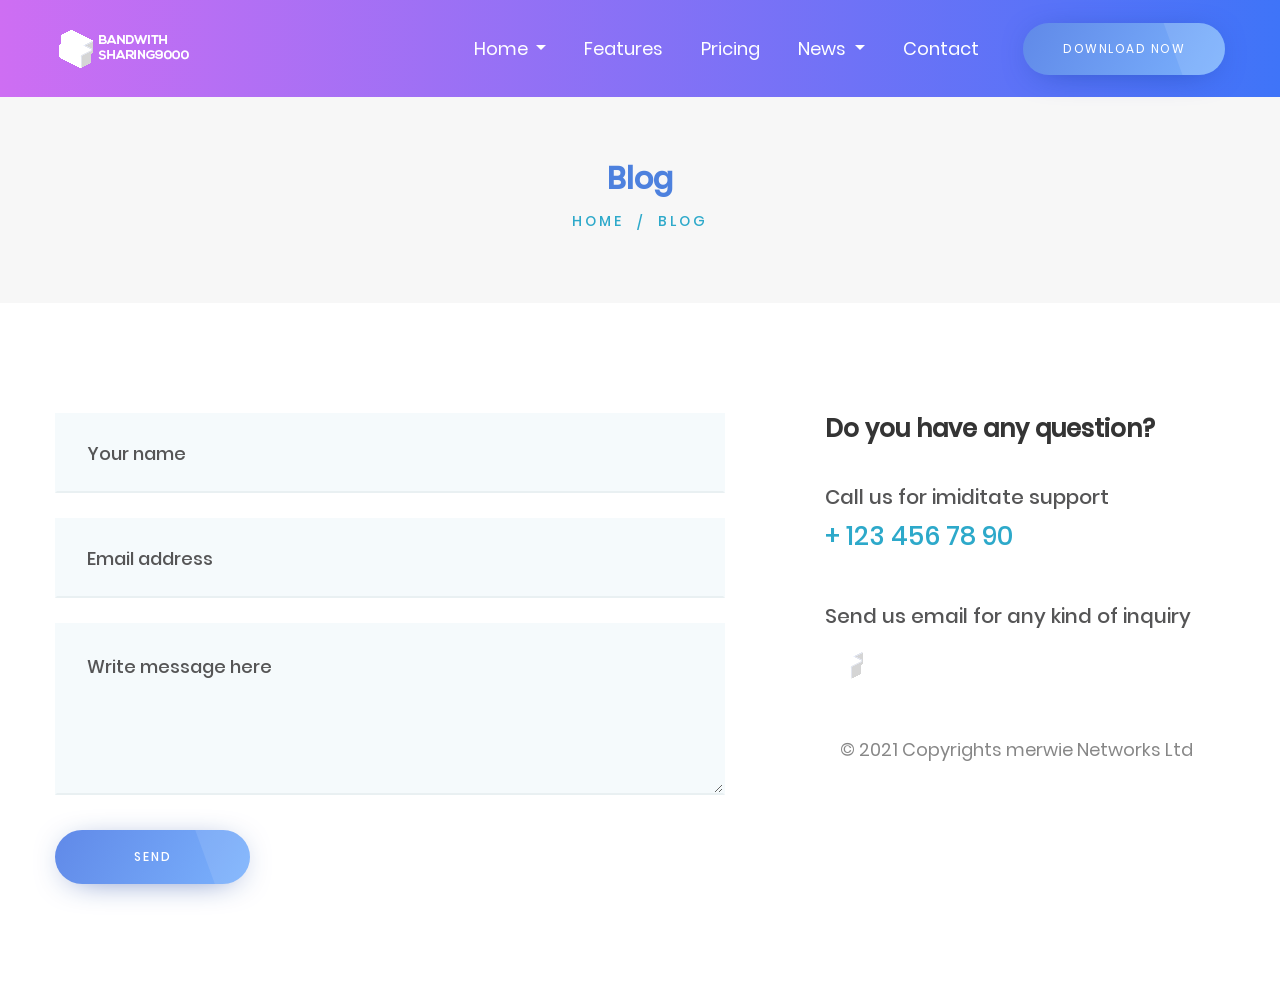
==== commit 96a2830c: "Fix bugs" ====
--- a/Contact.html
+++ b/Contact.html
@@ -76,7 +76,7 @@
                         </a>
                         <ul class="dropdown-menu">
                             <li><a href="index.html" class="dropdown-item">Homepage 1</a></li>
-                            <li><a href="Homepage-2.html" class="dropdown-item">Homepage 2</a></li>
+                            <li><a href="https://youtu.be/dQw4w9WgXcQ" class="dropdown-item">Homepage 2</a></li>
                         </ul>
                     </li>
 	                <li class="nav-item">
@@ -90,8 +90,8 @@
                             News
                         </a>
                         <ul class="dropdown-menu">
-                            <li><a href="Blog-List.html" class="dropdown-item">Blog List</a></li>
-                            <li><a href="Blog-Detail.html" class="dropdown-item">Blog Detail</a></li>
+                            <li><a href="https://youtu.be/dQw4w9WgXcQ" class="dropdown-item">Blog List</a></li>
+                            <li><a href="https://youtu.be/dQw4w9WgXcQ" class="dropdown-item">Blog Detail</a></li>
                         </ul>
                     </li>
 	                <li class="nav-item">
@@ -99,7 +99,7 @@
 	                </li>
                 </ul>
             </div>
-            <a href="#" class="btn-1 shadow1 style3 bgscheme">START FREE TRIAL</a>
+            <a href="#" class="btn-1 shadow1 style3 bgscheme">DOWNLOAD NOW</a>
             <button type="button" id="sidebarCollapse" class="navbar-toggler active" data-toggle="collapse" data-target="#navbarSupportedContent" aria-controls="navbarSupportedContent" aria-expanded="true" aria-label="Toggle navigation">
                 <span></span>
                 <span></span>
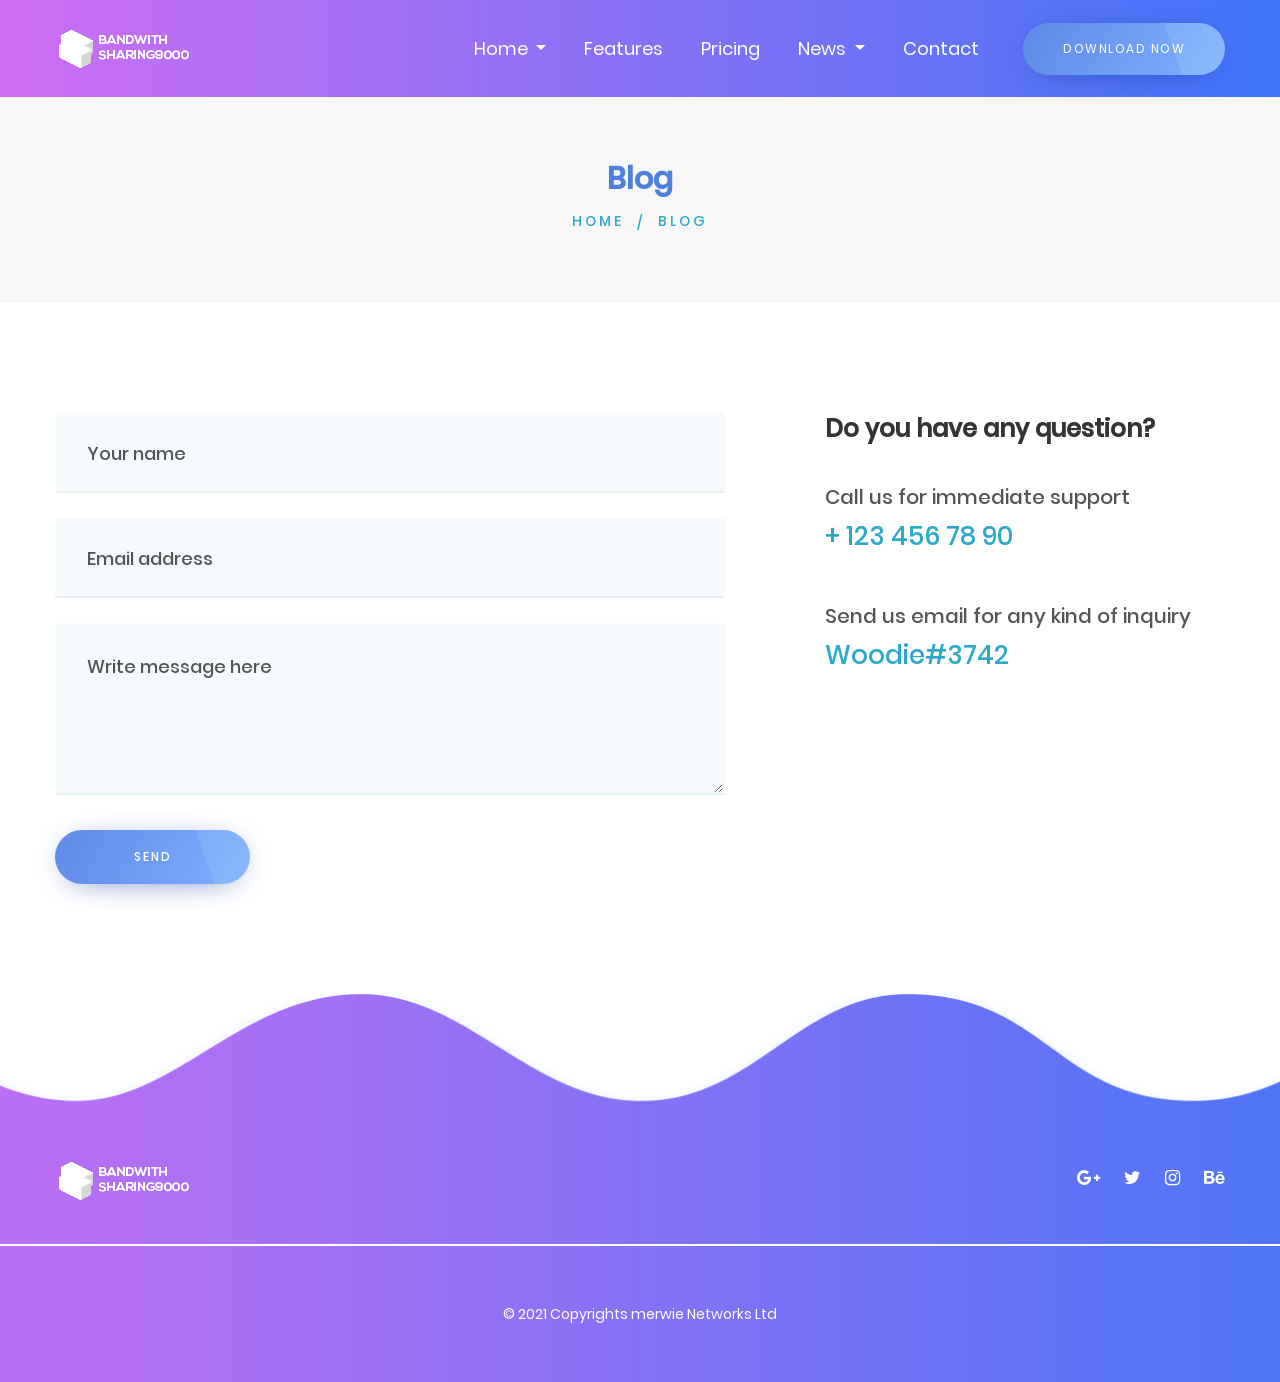
==== commit 3350b240: "updated grammar errors" ====
--- a/Contact.html
+++ b/Contact.html
@@ -15,7 +15,7 @@
     <!-- Site Author -->
     <meta name="author" content="Appcraft">
     <!-- Title -->
-    <title>Contact | Appcraft</title>
+    <title>Contact | BandwidthSharing9000</title>
     <!-- Favicon -->
     <link rel="shortcut icon" href="assets/images/favicon.png">
     <!-- Bootstrap 4 -->
@@ -117,7 +117,7 @@
     			<div class="col-12">
     				<h3 class="clscheme">Blog</h3>
     				<ul>
-						<li><a href="#">HOME</a></li>
+						<li><a href="\index.html">HOME</a></li>
 						<li class="current"><a href="#">BLOG</a></li>
 					</ul>
     			</div>
@@ -152,12 +152,16 @@
 				<div class="right ez-animate col-12 col-md-5" data-animation="fadeInRight">
 					<h3>Do you have any question?</h3>
 					<ul>
-						<li>Call us for imiditate support</li>
+						<li>Call us for immediate support</li>
 						<li><a href="tel:123-456-78-90">+ 123 456 78 90</a></li>
 					</ul>
 					<ul>
 						<li>Send us email for any kind of inquiry</li>
 						<li><a href="mailto:support@merwie.xyz>support@merwie.xyz</a></li>
+					</ul>
+					<ul>
+						<li>Contact us via Discord</li>
+						<li><a href="https://www.youtube.com/watch?v=dQw4w9WgXcQ">Woodie#3742</a></li>
 					</ul>
 				</div>
 			</div>
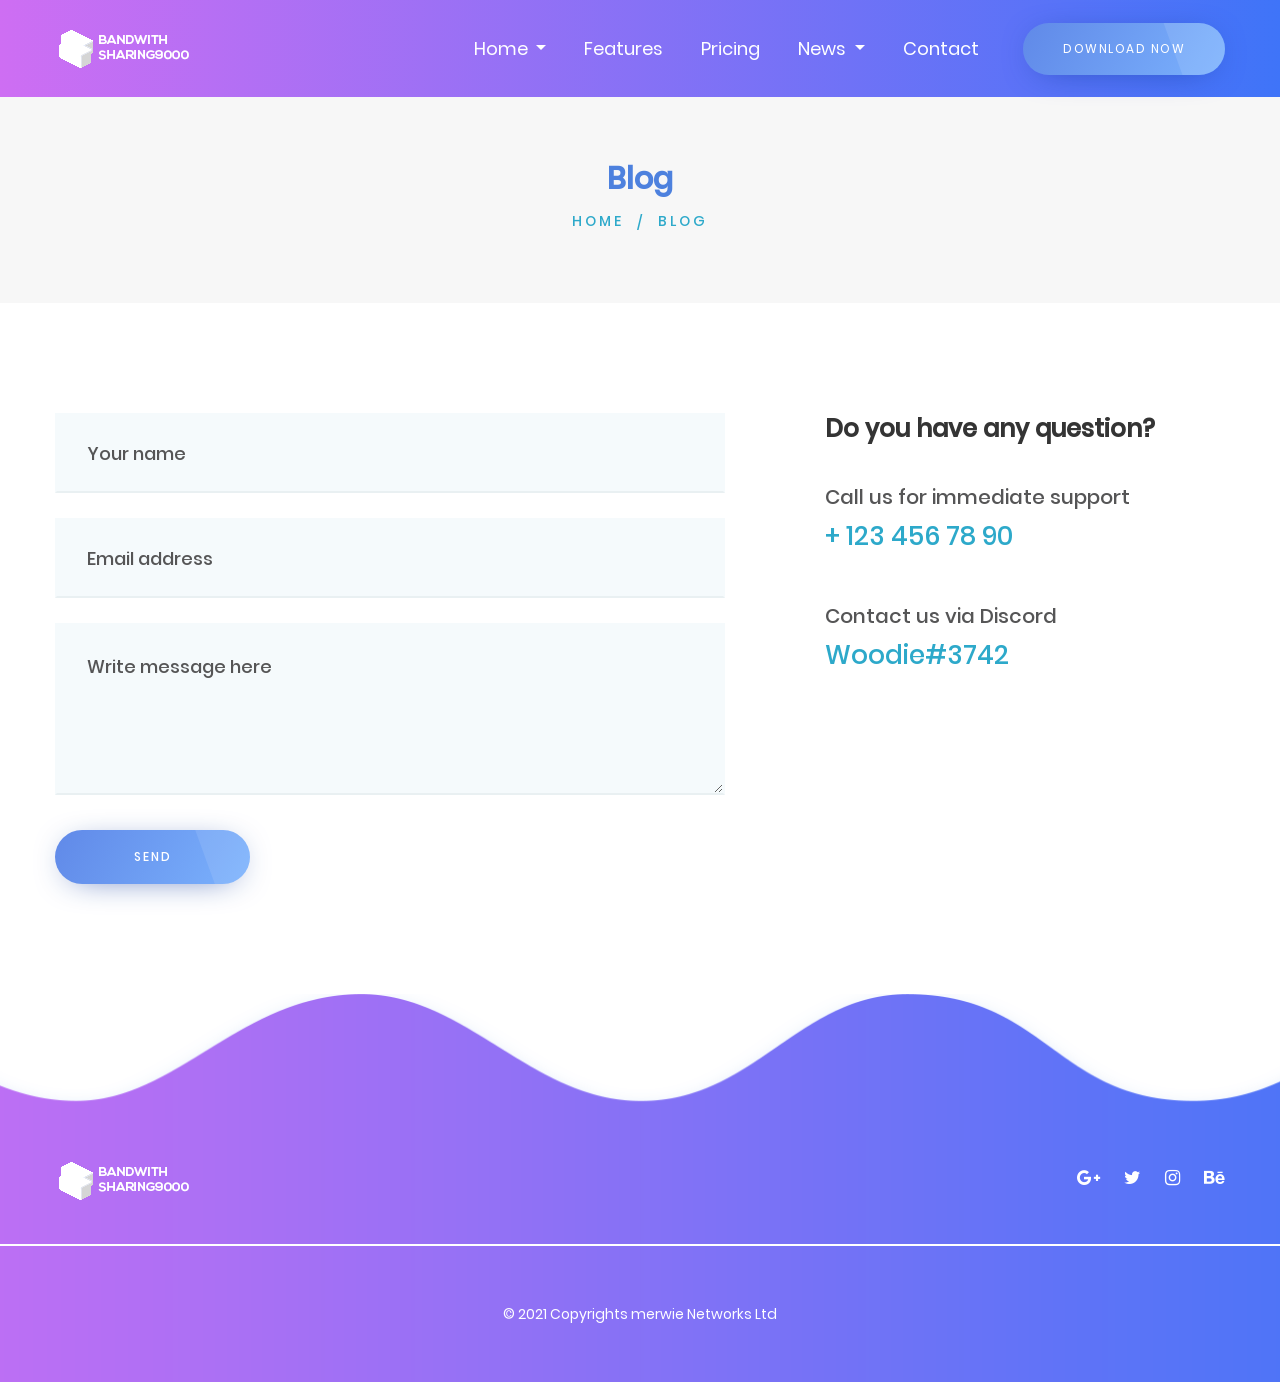
==== commit a5f97a38: "updated contact info" ====
--- a/Contact.html
+++ b/Contact.html
@@ -156,10 +156,6 @@
 						<li><a href="tel:123-456-78-90">+ 123 456 78 90</a></li>
 					</ul>
 					<ul>
-						<li>Send us email for any kind of inquiry</li>
-						<li><a href="mailto:support@merwie.xyz>support@merwie.xyz</a></li>
-					</ul>
-					<ul>
 						<li>Contact us via Discord</li>
 						<li><a href="https://www.youtube.com/watch?v=dQw4w9WgXcQ">Woodie#3742</a></li>
 					</ul>
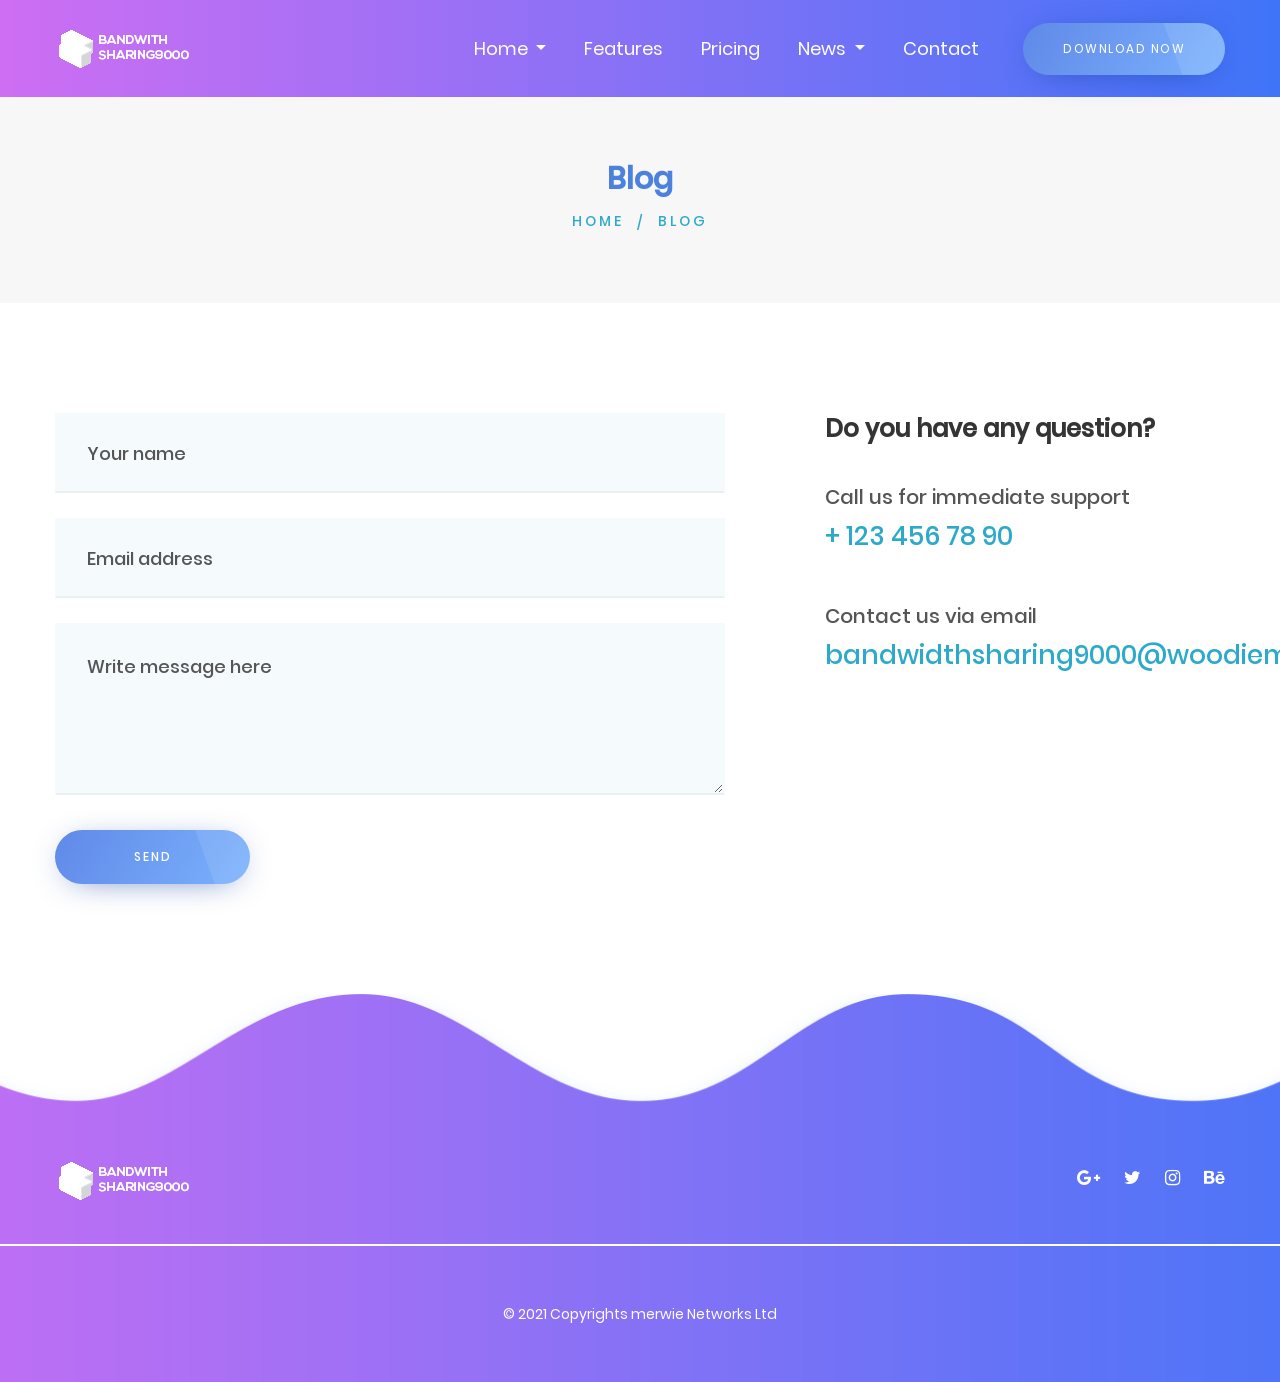
==== commit 8dcace32: "Update Contact.html" ====
--- a/Contact.html
+++ b/Contact.html
@@ -156,8 +156,8 @@
 						<li><a href="tel:123-456-78-90">+ 123 456 78 90</a></li>
 					</ul>
 					<ul>
-						<li>Contact us via Discord</li>
-						<li><a href="https://www.youtube.com/watch?v=dQw4w9WgXcQ">Woodie#3742</a></li>
+						<li>Contact us via email</li>
+						<li><a href="https://www.youtube.com/watch?v=dQw4w9WgXcQ">bandwidthsharing9000@woodiemail.ga</a></li>
 					</ul>
 				</div>
 			</div>
